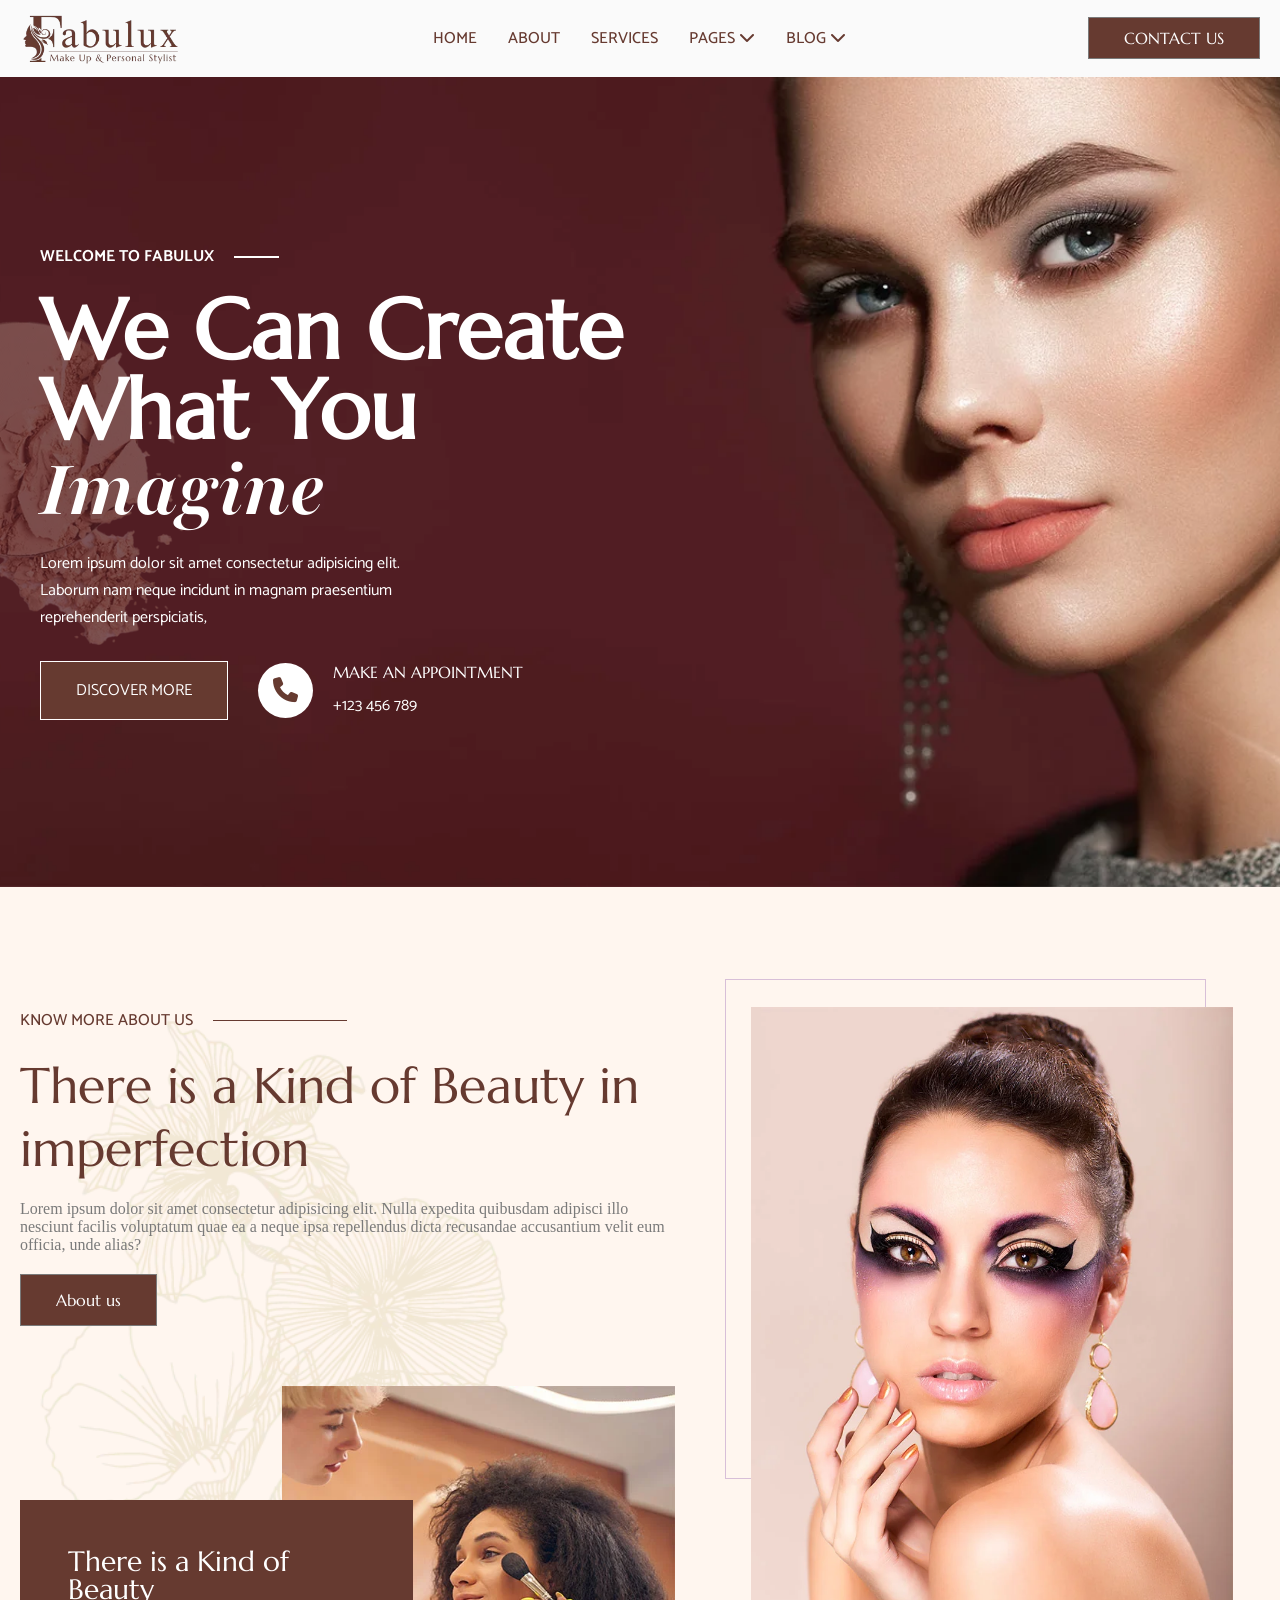
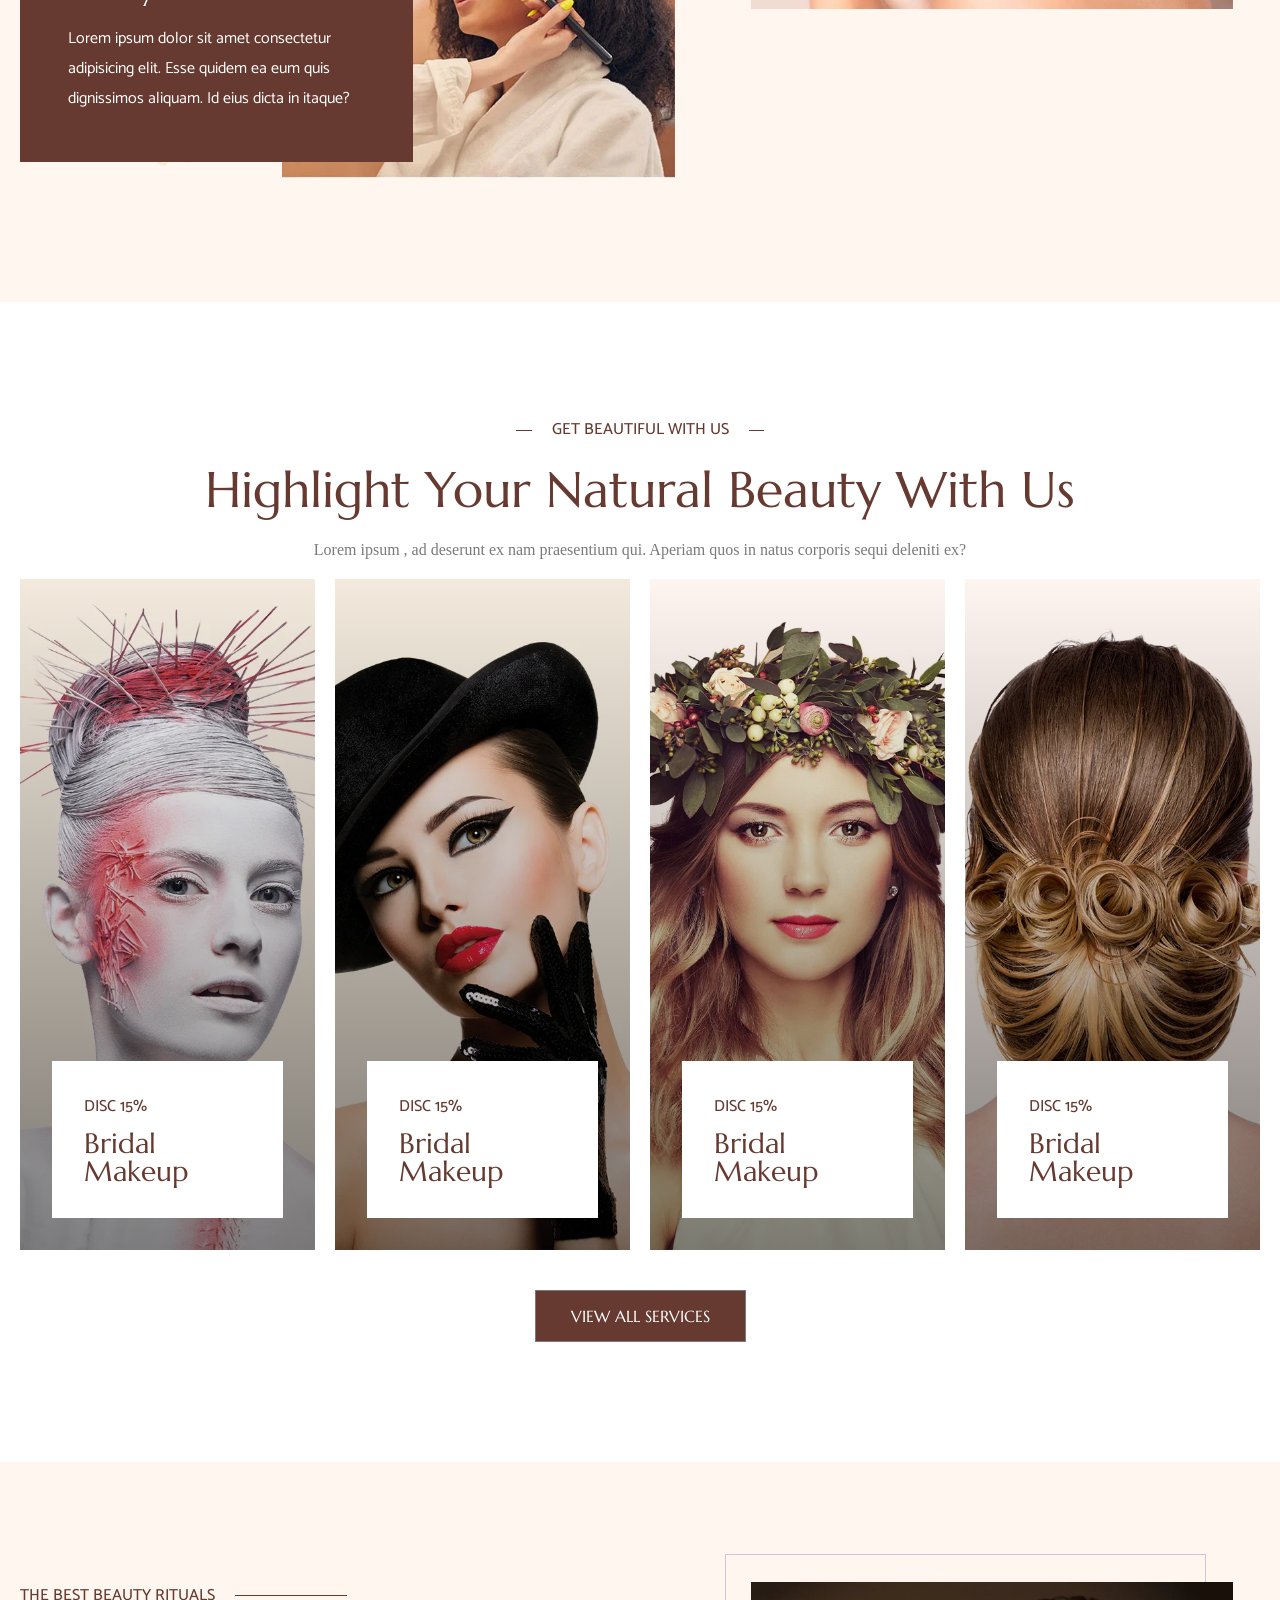
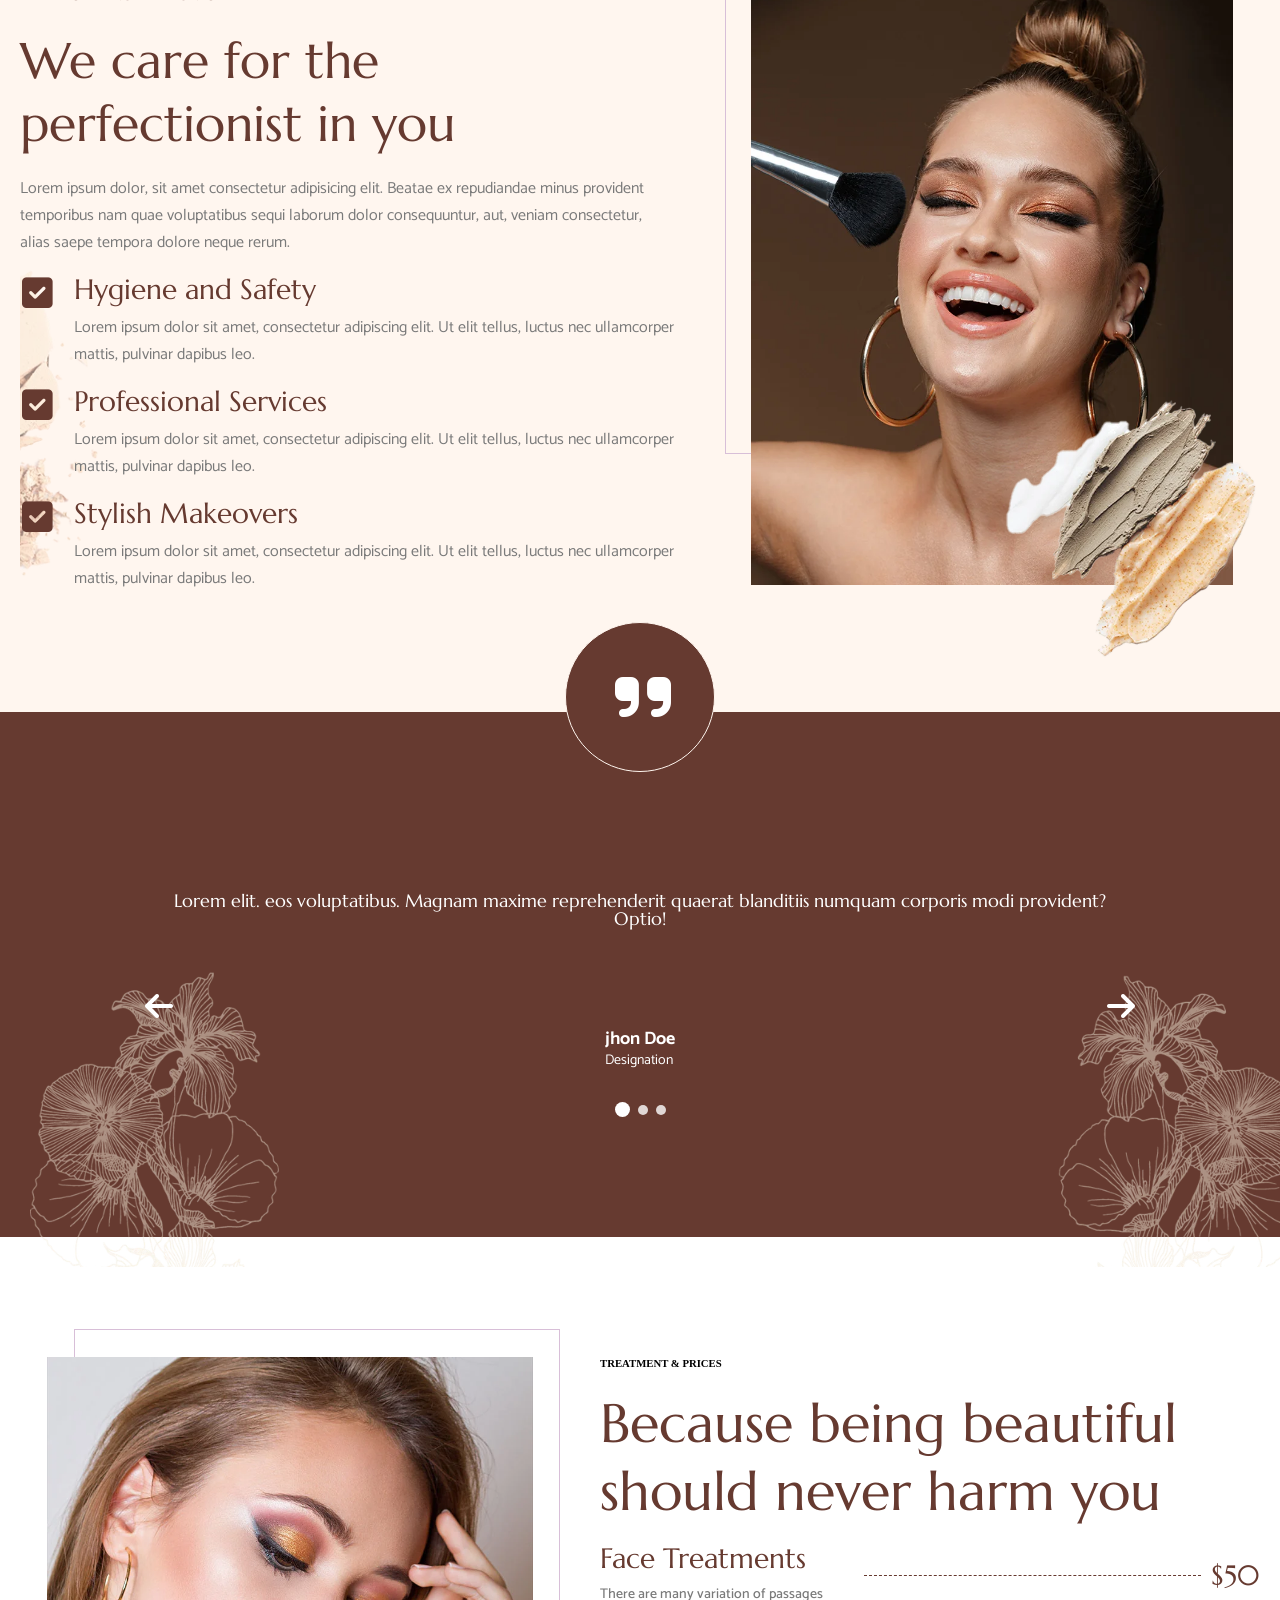
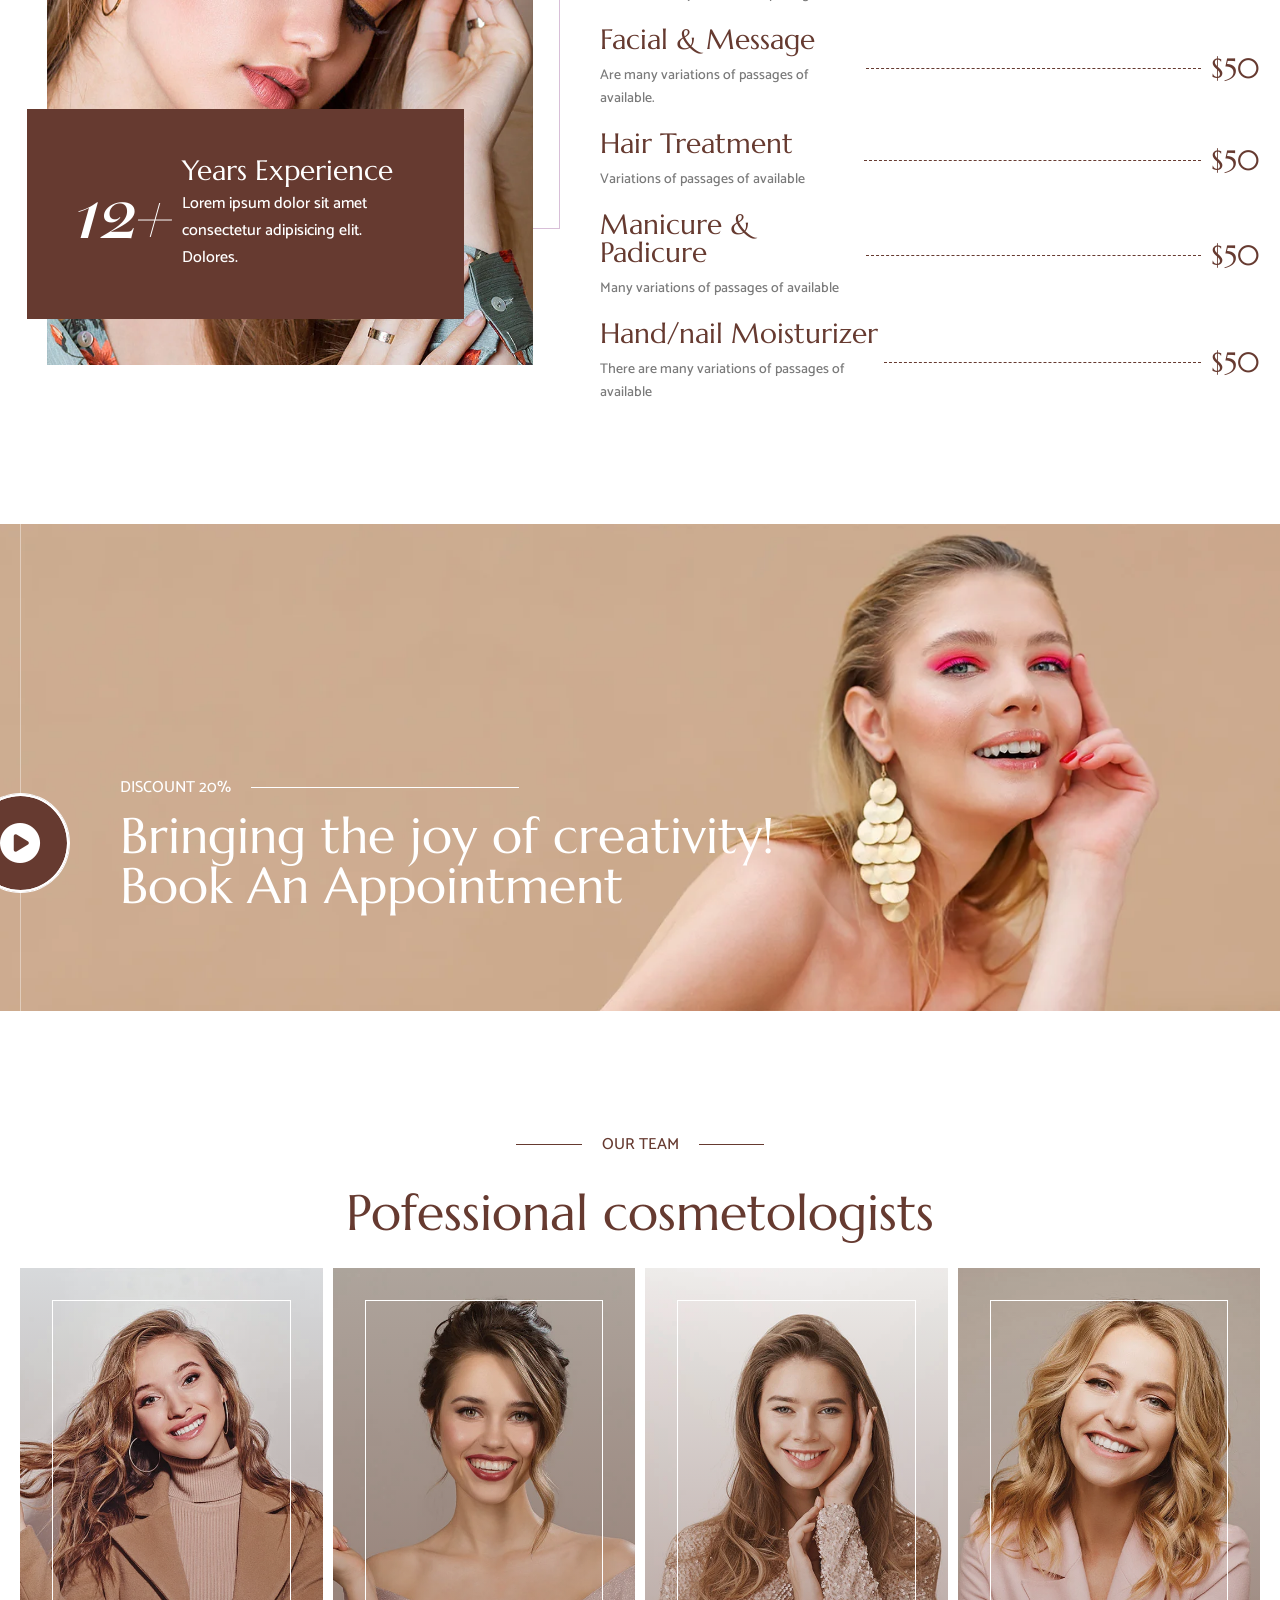
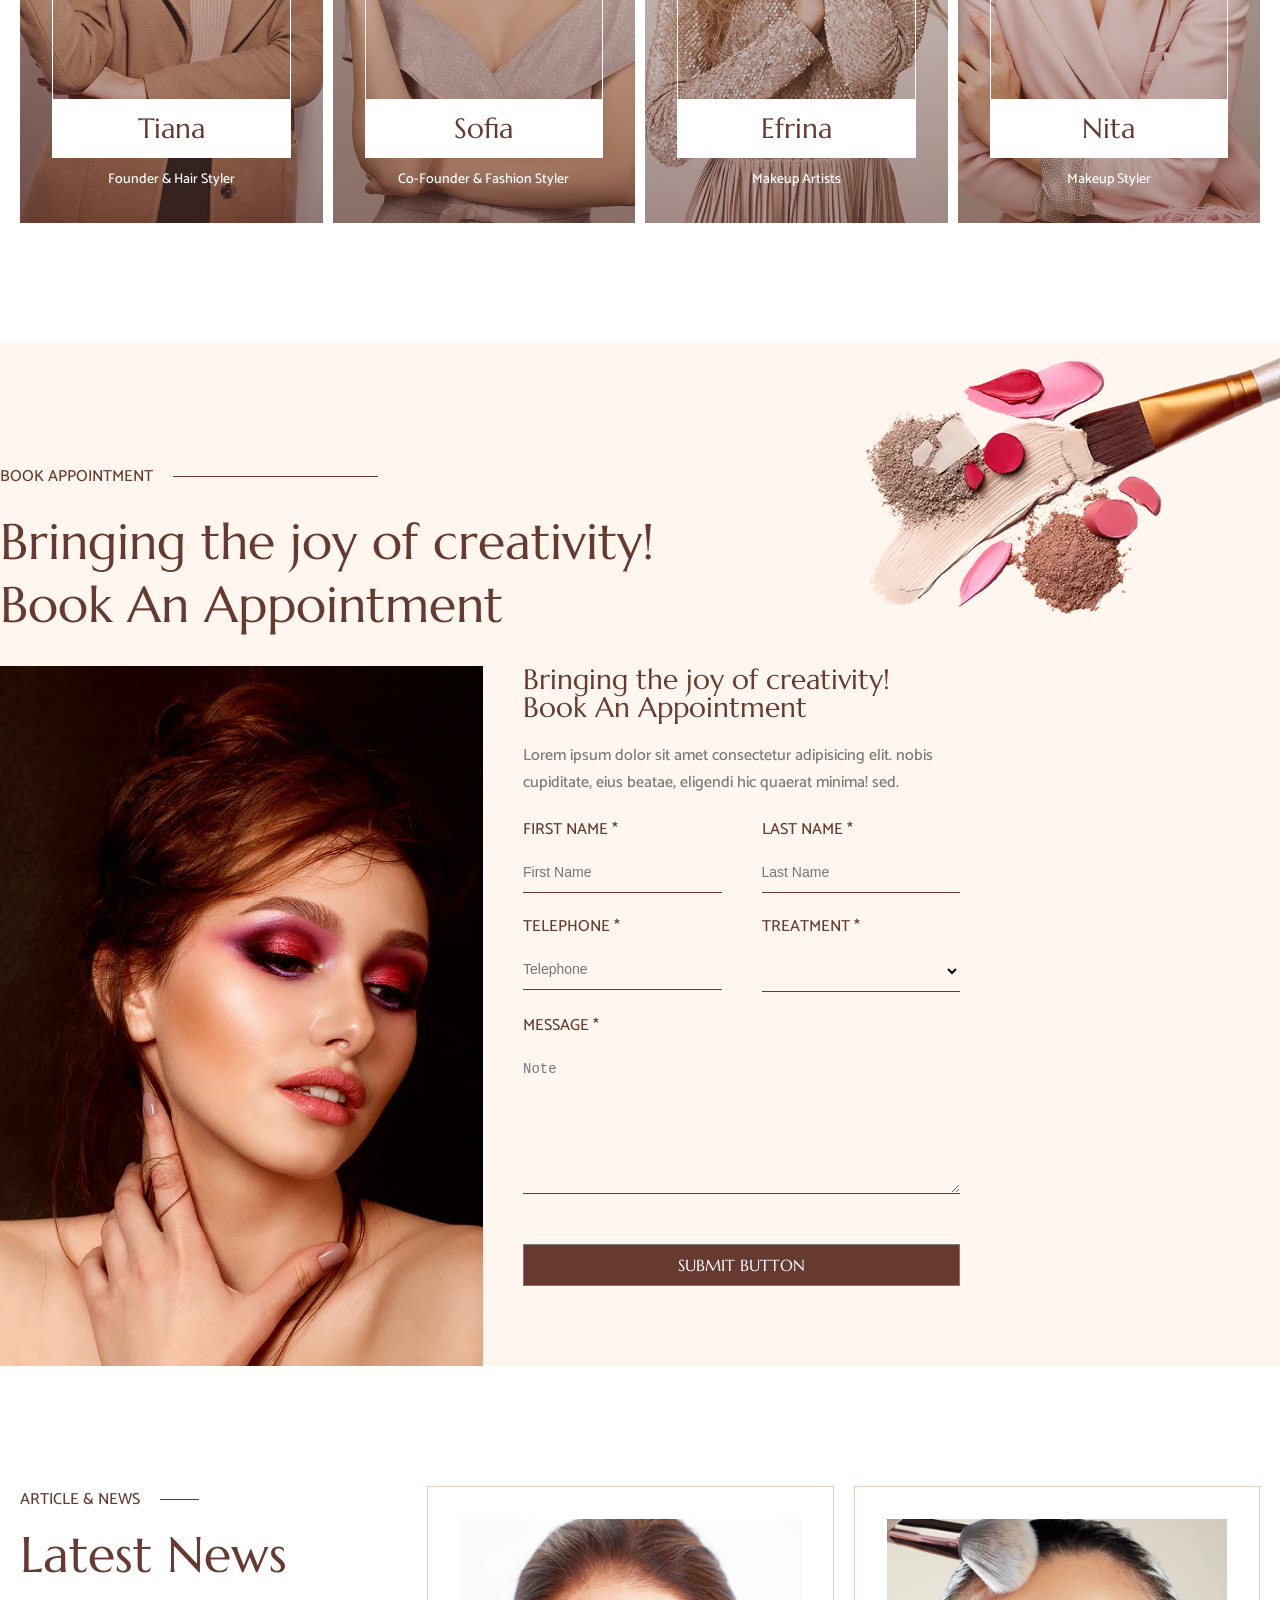
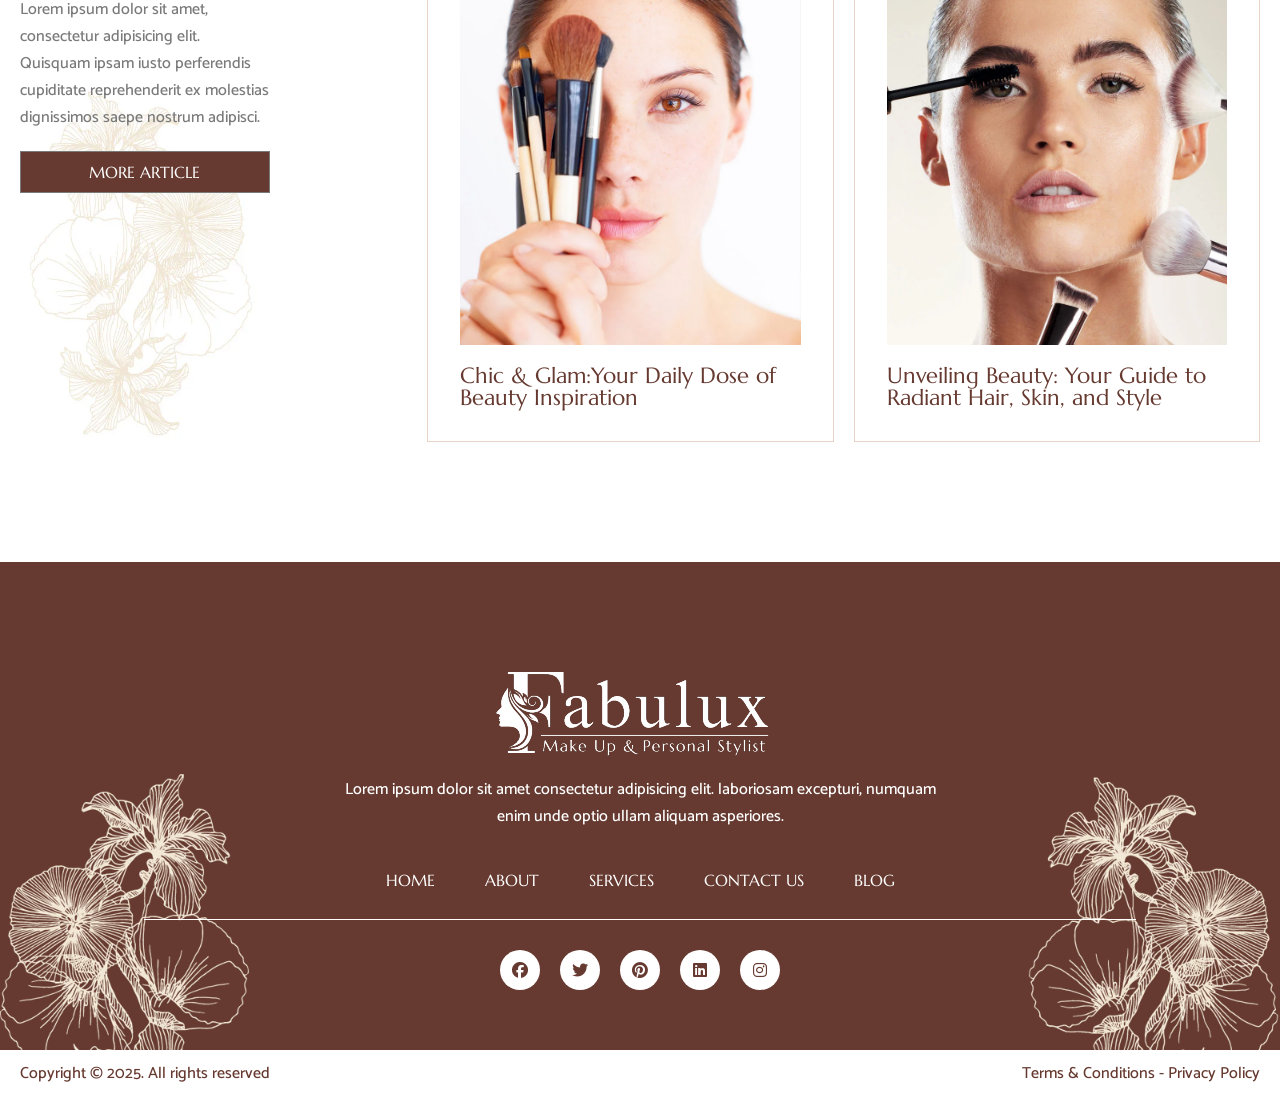
==== index.html @ ea9c4629 "change home page name" ====
<!doctype html>
<html lang="en">
  <head>
    <meta charset="UTF-8" />
    <meta name="viewport" content="width=device-width, initial-scale=1.0" />
    <title>Document</title>
    <link rel="stylesheet" href="style.css" />

    <!-- //font families  -->
    <link rel="preconnect" href="https://fonts.googleapis.com" />
    <link rel="preconnect" href="https://fonts.gstatic.com" crossorigin />
    <link
      href="https://fonts.googleapis.com/css2?family=Catamaran:wght@100..900&family=Marcellus&family=Playfair:ital,opsz,wght@0,5..1200,300..900;1,5..1200,300..900&display=swap"
      rel="stylesheet"
    />

    <!-- FONT AWESOME  -->
    <link
      rel="stylesheet"
      href="https://cdnjs.cloudflare.com/ajax/libs/font-awesome/6.7.2/css/all.min.css"
      integrity="sha512-Evv84Mr4kqVGRNSgIGL/F/aIDqQb7xQ2vcrdIwxfjThSH8CSR7PBEakCr51Ck+w+/U6swU2Im1vVX0SVk9ABhg=="
      crossorigin="anonymous"
      referrerpolicy="no-referrer"
    />
  </head>
  <body>
     <header>
      <nav class="navbar">
        <img src="./Fabuluxlogocoklat.webp" alt="" />
        <ul class="links">
          <li><a href="home.html">HOME </a></li>
          <li><a href="about.html">ABOUT</a></li>
          <li><a href="services.html">SERVICES</a></li>
          <li class="dropdown">
            <a href="">PAGES <i class="fa-solid fa-chevron-down"></i></a>
            <ul class="dropdown-container">
              <li><a href="pricingplan.html">PRICING PLAN </a></li>
              <li><a href="team.html">OUR TEAM</a></li>
              <li><a href="contact.html">CONTACT US</a></li>
              <li><a href="faqs.html">FAQS</a></li>
              <li><a href="error.html">ERROR 404</a></li>
            </ul>
          </li>

          <li class="dropdown">
            <a href="#">BLOG <i class="fa-solid fa-chevron-down"></i></a>
            <ul class="dropdown-container">
              <li><a href="archive.html">ARCHIVE</a></li>
              <li><a href="blog.html">BLOG DETAIL</a></li>
            </ul>
          </li>
        </ul>

        <a href="contact.html" class="contact-btn">CONTACT US </a>
        <div class="hamburger-menu">
          <div class="hamburger"></div>
          <div class="hamburger"></div>
          <div class="hamburger"></div>
        </div>
      </nav>
    </header>

    <!-- HERO SECTION -->
    <section class="hero">
      <div class="hero-section">
        <div class="hero-left">
          <div class="sub-header">
            <h6>WELCOME TO FABULUX</h6>
          </div>
          <h1>
            We Can Create What You
            <span>Imagine</span>
          </h1>

          <p>
            Lorem ipsum dolor sit amet consectetur adipisicing elit. Laborum nam
            neque incidunt in magnam praesentium reprehenderit perspiciatis,
          </p>

          <div class="hero-box">
            <a href="about.html">DISCOVER MORE </a>
            <div class="hero-appointment">
              <div class="img">
                <i class="fa-solid fa-phone"></i>
              </div>
              <div class="appointment-text">
                <h6>MAKE AN APPOINTMENT</h6>
                <p>+123 456 789</p>
              </div>
            </div>
          </div>
        </div>
      </div>
    </section>

<!-- ABOUT SECTION  -->
    <section class="about">
      <div class="about-container">
        <div class="about-left">
          <div class="left-subheading">
            <h6>KNOW MORE ABOUT US</h6>
          </div>
          <h2>There is a Kind of Beauty in imperfection</h2>
          <p>
            Lorem ipsum dolor sit amet consectetur adipisicing elit. Nulla
            expedita quibusdam adipisci illo nesciunt facilis voluptatum quae ea
            a neque ipsa repellendus dicta recusandae accusantium velit eum
            officia, unde alias?
          </p>
          <div class="about-button">
            <a href="about.html">About us</a>
          </div>
          <div class="spacer"></div>
          <div class="left-image">
            <img src="./imageabout1.webp" alt="" />
          </div>
          <div class="about-box">
            <h3>There is a Kind of Beauty</h3>
            <p>
              Lorem ipsum dolor sit amet consectetur adipisicing elit. Esse
              quidem ea eum quis dignissimos aliquam. Id eius dicta in itaque?
            </p>
          </div>
        </div>
        <div class="about-right">
          <div class="empty"></div>
          <div class="filled">
            <img src="./about123.webp" alt="" />
          </div>
        </div>
      </div>
    </section>

    <!-- SERVICES SECTION -->
    <section class="services">
      <div class="services-container">
        <div class="services-subheading">
          <h6>GET BEAUTIFUL WITH US</h6>
        </div>
        <h2>Highlight Your Natural Beauty With Us</h2>
        <p>
          Lorem ipsum , ad deserunt ex nam praesentium qui. Aperiam quos in
          natus corporis sequi deleniti ex?
        </p>
        <div class="services-box services-images-container">
          <div class="services-box cinematic-makeup-section">
            <div class="services-content-spacer"></div>
           <a href="services.html" class="services-content">
              <h6>DISC 15%</h6>
              <h3>Bridal Makeup</h3>
            </a>
          </div>
          <div class="services-box fashion-makeup-section">
            <div class="services-content-spacer"></div>
             <a href="services.html" class="services-content">
              <h6>DISC 15%</h6>
              <h3>Bridal Makeup</h3>
            </a>
          </div>
          <div class="services-box bridal-makeup-section">
            <div class="services-content-spacer"></div>
            <a href="services.html" class="services-content">
              <h6>DISC 15%</h6>
              <h3>Bridal Makeup</h3>
            </a>
          </div>
          <div class="services-box hair-style-section">
            <div class="services-content-spacer"></div>
            <a href="services.html" class="services-content">
              <h6>DISC 15%</h6>
              <h3>Bridal Makeup</h3>
            </a>
          </div>
        </div>

        <a href="services.html" class="services-btn">VIEW ALL SERVICES</a>
      </div>
    </section>

    <!-- BEAUTY RITUALS SECTION  -->
    <section class="beauty-rituals-section">
      <div class="beauty-rituals-container">
        <div class="beauty-left">
          <div class="beauty-subheading">
            <h6>THE BEST BEAUTY RITUALS</h6>
          </div>

          <h2>We care for the perfectionist in you</h2>
          <p>
            Lorem ipsum dolor, sit amet consectetur adipisicing elit. Beatae ex
            repudiandae minus provident temporibus nam quae voluptatibus sequi
            laborum dolor consequuntur, aut, veniam consectetur, alias saepe
            tempora dolore neque rerum.
          </p>

          <div class="beauty-left-box">
            <div class="beauty-icon">
              <i class="fa-solid fa-square-check"></i>
            </div>
            <div class="beauty-text">
              <h3>Hygiene and Safety</h3>
              <p>
                Lorem ipsum dolor sit amet, consectetur adipiscing elit. Ut elit
                tellus, luctus nec ullamcorper mattis, pulvinar dapibus leo.
              </p>
            </div>
          </div>

          <div class="beauty-left-box">
            <div class="beauty-icon">
              <i class="fa-solid fa-square-check"></i>
            </div>
            <div class="beauty-text">
              <h3>Professional Services</h3>
              <p>
                Lorem ipsum dolor sit amet, consectetur adipiscing elit. Ut elit
                tellus, luctus nec ullamcorper mattis, pulvinar dapibus leo.
              </p>
            </div>
          </div>

          <div class="beauty-left-box">
            <div class="beauty-icon">
              <i class="fa-solid fa-square-check"></i>
            </div>
            <div class="beauty-text">
              <h3>Stylish Makeovers</h3>
              <p>
                Lorem ipsum dolor sit amet, consectetur adipiscing elit. Ut elit
                tellus, luctus nec ullamcorper mattis, pulvinar dapibus leo.
              </p>
            </div>
          </div>
        </div>

        <div class="beauty-right">
          <div class="empty"></div>
          <div class="filled">
            <img src="./beauty image.webp" alt="" />
          </div>

          <div class="foundation-paint-box">
            <div class="inner-paint-box">
              <img src="./foundation colors.webp" alt="" />
            </div>
          </div>
        </div>
      </div>
    </section>

    <!-- TESTIMONIAL SECTION  -->
    <section class="testimonial-section">
      <div class="testimonial-container">
        <div class="quote-icon">
          <i class="fa-solid fa-quote-left"></i>
        </div>
        <div class="quote-text">
          <p>
            Lorem elit. eos voluptatibus. Magnam maxime reprehenderit quaerat
            blanditiis numquam corporis modi provident? Optio!
          </p>
        </div>
        <div class="quote-arrow">
          <i class="fa-solid fa-arrow-left"></i>
          <i class="fa-solid fa-arrow-right"></i>
        </div>
        <div class="quote-name">
          <h3>jhon Doe</h3>
          <p>Designation</p>
        </div>
        <div class="quote-button">
          <div class="quote-dot active-dot"></div>
          <div class="quote-dot"></div>
          <div class="quote-dot"></div>
        </div>
      </div>
    </section>

    <!-- PRICE SECTION  -->
    <section class="price-section">
      <div class="price-container">
          <div class="price-left">
          <div class="empty"></div>
          <div class="filled">
            <img src="./pricetreatment123.webp" alt="" />
            
            <div class="price-left-box">
            <div class="price-left-age">
              <span>12+</span>
            </div>
            <div class="price-left-text">
              <h3>Years Experience</h3>
              <p>
                Lorem ipsum dolor sit amet consectetur adipisicing elit.
                Dolores.
              </p>
            </div>
          </div>
          </div>

          
        </div>
        <div class="price-right">
          <div class="price-right-subheading">
            <h6>TREATMENT & PRICES</h6>
          </div>

          <h2>Because being beautiful should never harm you</h2>

          <div class="treatment-box">
            <div class="treatment-name">
              <h3>Face Treatments</h3>
              <p>There are many variation of passages</p>
            </div>
            <div class="treatment-price">
              <div></div>
              <span>$50</span>
            </div>
          </div>

          <div class="treatment-box">
            <div class="treatment-name">
              <h3>Facial & Message</h3>
              <p>Are many variations of passages of available.</p>
            </div>
            <div class="treatment-price">
              <div></div>
              <span>$50</span>
            </div>
          </div>

          <div class="treatment-box">
            <div class="treatment-name">
              <h3>Hair Treatment</h3>
              <p>Variations of passages of available</p>
            </div>
            <div class="treatment-price">
              <div></div>
              <span>$50</span>
            </div>
          </div>

          <div class="treatment-box">
            <div class="treatment-name">
              <h3>Manicure & Padicure</h3>
              <p>Many variations of passages of available</p>
            </div>
            <div class="treatment-price">
              <div></div>
              <span>$50</span>
            </div>
          </div>

          <div class="treatment-box">
            <div class="treatment-name">
              <h3>Hand/nail Moisturizer</h3>
              <p>There are many variations of passages of available</p>
            </div>
            <div class="treatment-price">
              <div></div>
              <span>$50</span>
            </div>
          </div>
        </div>
      </div>
    </section>

    <!-- VIDEO SECTION  -->
    <section class="video-section">
      <div class="video-container">
        <div class="video-button">
          <i class="fa-solid fa-circle-play"></i>
        </div>
        <div class="video-text">
          <div class="video-subheading">
            <h6>DISCOUNT 20%</h6>
          </div>
          <h2>
            Bringing the joy of creativity! <br />
            Book An Appointment
          </h2>
        </div>
      </div>
    </section>

    <!-- TEAMS SECTION  -->
    <section class="teams-section">
      <div class="teams-container">
        <div class="teams-subheading">
          <h6>OUR TEAM</h6>
        </div>
        <h2>Pofessional cosmetologists</h2>

        <div class="teams-images-container">
          <div class="teams-image team-founder-image">
            <div class="team-content-spacer"></div>

            <h3>Tiana</h3>
            <h6>Founder & Hair Styler</h6>
          </div>
          <div class="teams-image team-cofounder-image">
            <div class="team-content-spacer"></div>
            <h3>Sofia</h3>
            <h6>Co-Founder & Fashion Styler</h6>
          </div>
          <div class="teams-image team-makeup-artist-image">
            <div class="team-content-spacer"></div>
            <h3>Efrina</h3>
            <h6>Makeup Artists</h6>
          </div>
          <div class="teams-image team-makeup-styler-image">
            <div class="team-content-spacer"></div>
            <h3>Nita</h3>
            <h6>Makeup Styler</h6>
          </div>
        </div>
      </div>
    </section>

    <!-- APPOINTMENT SECTION  -->
    <section class="appointment-section">
      <div class="appointment-header-container">
        <div class="appointment-subheading">
          <h6>BOOK APPOINTMENT</h6>
        </div>
        <h2>
          Bringing the joy of creativity! <br />
          Book An Appointment
        </h2>
      </div>
      <div class="appointment-body-container">
        <div class="appointment-left"></div>
        <div class="appointment-right">
          <h3>
            Bringing the joy of creativity! <br />
            Book An Appointment
          </h3>
          <p>
            Lorem ipsum dolor sit amet consectetur adipisicing elit. nobis
            cupiditate, eius beatae, eligendi hic quaerat minima! sed.
          </p>
          <form class="appointment-form">
            <div class="appointment-name">
              <div class="appointment-name-box">
                <label for="fname">FIRST NAME *</label>
                <input
                  type="text"
                  name="fname"
                  id="fname"
                  placeholder="First Name"
                />
              </div>
              <div class="appointment-name-box">
                <label for="lname">LAST NAME *</label>
                <input
                  type="text"
                  name="lname"
                  id="lname"
                  placeholder="Last Name"
                />
              </div>
            </div>
            <div class="appointment-telephone-treatment">
              <div class="appointment-telephone-treatment-box">
                <label for="telephone">TELEPHONE *</label>
                <input type="number" placeholder="Telephone" id="telephone" />
              </div>
              <div class="appointment-telephone-treatment-box">
                <label for="treatment">TREATMENT *</label>
                <select name="treatment" id="treatment">
                  <option value="#"></option>
                  <option value="#">Treatment 1</option>
                  <option value="#">Treatment 2</option>
                  <option value="#">Treatment 3</option>
                  <option value="#">Treatment 4</option>
                  <option value="#">Treatment 5</option>
                  <option value="#">Treatment 6</option>
                </select>
              </div>
            </div>
            <div class="appointment-message">
              <label for="message">MESSAGE *</label>
              <textarea
                name="message"
                id="message"
                 rows="8"
                cols="10" 
                placeholder="Note"
              ></textarea>
            </div>
            <a href="#">SUBMIT BUTTON</a>
          </form>
        </div>
      </div>
    </section>

    <!-- ARTICLE SECTION  -->
    <section class="article-section">
      <div class="article-container">
        <div class="article-left">
          <div class="article-subheading">
            <h6>ARTICLE & NEWS</h6>
          </div>
          <h2>Latest News</h2>
          <p>Lorem ipsum dolor sit amet, consectetur adipisicing elit. Quisquam ipsam iusto perferendis cupiditate reprehenderit ex molestias dignissimos saepe nostrum adipisci.</p>
          <a href="#">MORE ARTICLE</a>
        </div>
        <div class="article-right">
          <a  href="#" class="article-box">
            <img src="./article1.webp" alt="">
            <h4>Chic & Glam:Your Daily Dose of Beauty Inspiration </h4>
          </a>
          <a href="#" class="article-box">
            <img src="./article2.webp" alt="">
            <h4>Unveiling Beauty: Your Guide to Radiant Hair, Skin, and Style</h4>
          </a>
        </div>
      </div>
    </section>

    <!-- FOOTER  -->
    <footer>
      <div class="footer-container">
        <div class="footer-image">
          <img src="./Fabuluxlogowhite.webp" alt="">
        </div>
        
          <p>Lorem ipsum dolor sit amet consectetur adipisicing elit. laboriosam excepturi, numquam enim unde optio ullam aliquam asperiores.</p>
        
        <nav class="footer-links">
          <a href="home.html">Home</a>
<a href="about.html">About</a>
<a href="services.html">Services</a>
<a href="contact.html">Contact Us</a>
<a href="blog.html">Blog</a>
        </nav>
        <div class="footer-divider"></div>
        <div class="footer-socials">
          <div class="social-link">
            <i class="fa-brands fa-facebook"></i>
          </div>
          <div class="social-link">
            <i class="fa-brands fa-twitter"></i>
          </div>
          <div class="social-link">
            <i class="fa-brands fa-pinterest"></i>
          </div>
          <div class="social-link">
            <i class="fa-brands fa-linkedin"></i>
          </div>
          <div class="social-link">
            <i class="fa-brands fa-instagram"></i>
          </div>
        </div>
      </div>
    </footer>
    <div class="copyright">
      <p>Copyright &copy; 2025. All rights reserved</p>
      <p>Terms & Conditions - Privacy Policy</p>
    </div>
  </body>
</html>
---- style.css ----
:root {
  --primary-text-color: #663a30;
  --secondary-text-color: #7a7a7a;
  --hover-color: #e7d3c5;
  --primary-background-color: #663a30;
  --secondary-background-color: #fff6ef;
  --primary-font-family: "Catamaran", sans-serif;
  --secondary-font-family: "Marcellus", sans-serif;
  --tertiary-font-family: "Playfair", sans-serif;

  --xl-text: 84px;
  --lg-text: 50px;
  --md-text: 28px;
  --sm-text: 16px;
}

/* RESET  */
* {
  padding: 0;
  margin: 0;
  box-sizing: border-box;
}

body {
  overflow-x: hidden;
  width: 100%;
}

section {
  padding: 120px 20px;
  width: 100%;
}
section > * {
  min-width: 0;
}

/* STARTING CODE  */
.navbar {
  display: flex;
  align-items: center;
  justify-content: space-between;
  background-color: #fafafa;
  padding: 10px 20px;
}
.navbar img {
  width: 170px;
}
.navbar .links {
  list-style: none;
  display: flex;
  gap: 15px;
}
.navbar .links li a {
  text-decoration: none;
  padding: 10px 8px;
  color: var(--primary-text-color);
  transition: 0.1s ease;
  font-family: var(--primary-font-family);
  font-weight: 500;
}
.navbar .links li a:hover {
  background-color: var(--hover-color);
  border-radius: 5px;
}
.navbar .links .dropdown {
  position: relative;
}
.dropdown .dropdown-container {
  list-style: none;
  display: none;
  min-width: 220px;
  margin-top: 8px;
  position: absolute;
  top: 100%;
  left: 0;
  z-index: 3;
}
.dropdown:hover .dropdown-container {
  display: block;
  background-color: white;
}
.dropdown-container a {
  display: block;
  padding: 15px;
  font-weight: 500;
  font-family: var(--primary-font-family);
  font-weight: 500;
}
.dropdown-container a i {
  font-weight: 700;
}
.dropdown-container a:hover {
  background-color: var(--hover-color);
  border-radius: 0px;
}
.navbar .contact-btn {
  text-decoration: none;
  display: inline;
  color: white;
  padding: 10px 35px;
  background-color: var(--primary-background-color);
  transition: all 0.1 ease;
  font-family: var(--secondary-font-family);
  /* font-weight: 500; */
  border: 1px solid #7a7a7a;
}
.navbar .contact-btn:hover {
  color: var(--primary-text-color);
  background-color: white;
}
.navbar .hamburger-menu {
  display: none;
  flex-direction: column;
  gap: 3px;
  padding: 15px 20px;
  background-color: var(--primary-background-color);
}
.hamburger-menu .hamburger {
  width: 15px;
  height: 2px;
  background-color: white;
}
.hero {
  position: relative;
  display: flex;
  align-items: center;
  justify-content: center;
  min-height: 90vh;
  background-image: url(./hero-images245.jpg);
  background-size: cover;
  background-repeat: no-repeat;
  background-position: center center;
  z-index: 1;
}
.hero::before {
  content: "";

  background-image: url(./background-foundation.png);
  background-size: cover;
  background-repeat: no-repeat;
  width: 100%;
  height: 100%;
  background-position: center left;
  position: absolute;
  z-index: -1;
  opacity: 0.25;
  left: 0;
}
.hero .hero-section {
  width: 100%;
  max-width: 1300px;
  margin: 0 auto;
  padding: 0 20px;
}
.hero-section .hero-left {
  width: 57%;
  display: flex;
  flex-direction: column;
  gap: 20px;
  color: white;
}
.hero-left .sub-header {
  display: flex;
  align-items: center;
  gap: 20px;
  width: 35%;
}
.sub-header h6 {
  font-size: var(--sm-text);
  font-family: var(--primary-font-family);
}
.hero-left .sub-header::after {
  content: "";
  flex-grow: 1;
  flex: 1;
  height: 2px;
  background-color: white;
}

.hero-left h1 {
  font-size: var(--xl-text);
  font-family: var(--secondary-font-family);
  line-height: 80px;
}
.hero-left h1 > span {
  display: block;
  font-size: var(--xl-text);
  font-style: italic;
  font-family: var(--tertiary-font-family);
}

.hero-left > p {
  width: 60%;
  margin-bottom: 10px;
  font-family: var(--primary-font-family);
}
.hero-left .hero-box {
  display: flex;
  align-items: center;
  gap: 30px;
}

.hero-box a {
  text-decoration: none;
  color: #ffffff;
  padding: 15px 35px;
  font-family: var(--primary-font-family);
  background-color: var(--primary-text-color);
  border: 1px solid white;
  transition: all 0.3s ease;
}
.hero-box a:hover {
  color: var(--primary-text-color);
  background-color: white;
  transform: translateY(-10px);
}
.hero-box .hero-appointment {
  cursor: pointer;
  display: flex;
  align-items: center;
  gap: 20px;
  transition: all 0.3s ease;
}
.hero-appointment .img {
  padding: 15px 15px;
  border-radius: 50%;
  background-color: white;
}
.img i {
  font-size: 25px;
  color: var(--primary-text-color);
}
.hero-box .hero-appointment:hover {
  transform: translateY(-10px);
}
.hero-appointment .appointment-text {
  display: flex;
  flex-direction: column;
  gap: 10px;
}
.appointment-text h6 {
  font-family: var(--secondary-font-family);
  font-size: var(--sm-text);
  font-weight: 500;
}
.appointment-text p {
  font-family: var(--primary-font-family);
}

/* ABOUT US SECTION  */
.about {
  background-color: var(--secondary-background-color);
  width: 100%;
}

.about .about-container {
  width: 100%;
  max-width: 1300px;
  margin: 0 auto;
  display: flex;

  gap: 50px 50px;
}
.about-container .about-left {
  width: 55%;
  position: relative;
  display: flex;
  flex-direction: column;
  gap: 20px;
  background: url(./backgroundflower11.webp);
  background-color: transparent;
  background-repeat: no-repeat;
  background-size: cover;
  background-position: top left;
}
.about-left .left-subheading {
  display: flex;
  align-items: center;
  gap: 20px;
  width: 50%;
}

.left-subheading h6 {
  font-size: var(--sm-text);
  color: var(--primary-text-color);
  font-family: var(--primary-font-family);
  font-weight: 500;
}
.about-left .left-subheading::after {
  content: "";
  flex-grow: 1;
  flex: 1;
  height: 1px;
  background-color: var(--primary-text-color);
}
.about-left h2 {
  font-size: var(--lg-text);
  font-family: var(--secondary-font-family);
  font-weight: 500;
  color: var(--primary-text-color);
}
.about-left p {
  color: var(--secondary-text-color);
}

.about-left .about-button a {
  display: inline-block;
  text-decoration: none;
  color: white;
  padding: 15px 35px;
  font-family: var(--secondary-font-family);
  font-size: var(--sm-text);
  background-color: var(--primary-background-color);
  border: 1px solid var(--secondary-text-color);
  transition: all 0.3s ease;
}
.about-left .about-button a:hover {
  color: var(--primary-text-color);
  background-color: white;
  transform: translateY(-10px);
}
.about-left .spacer {
  height: 20px;
}

.about-left .left-image {
  width: 60%;
  align-self: flex-end;
}
.left-image img {
  width: 100%;
  max-width: 100%;
  height: auto;
  object-fit: cover;
  object-position: center center;
}
.about-left .about-box {
  width: 60%;
  display: flex;
  flex-direction: column;
  gap: 20px 20px;
  padding: 48px;
  background-color: var(--primary-background-color);
  color: white;
  position: absolute;
  font-family: var(--primary-font-family);
  bottom: 20px;
  left: 0;
}
.about-box h3 {
  font-family: var(--secondary-font-family);
  font-size: var(--md-text);
  font-weight: 500;
  line-height: 28px;
}
.about-box p {
  color: white;
  font-family: var(--primary-font-family);
  line-height: 30px;
}
.about-container .about-right {
  width: 45%;
  display: flex;
  flex-direction: column;
  position: relative;
}
.about-right .empty {
  height: 500px;
  width: 90%;
  position: absolute;
  top: -28px;
  border: 1px solid thistle;
  left: 0;
}
.about-right .filled {
  width: 90%;
  align-self: center;
  z-index: 1;
}
.filled img {
  width: 100%;
  height: auto;
  z-index: 2;
}

/* SERVICES SECTION  */
.services {
  background-color: white;
  width: 100%;
}
.services .services-container {
  display: flex;
  flex-direction: column;
  justify-content: center;
  align-items: center;
  gap: 20px;
  /* max-width: 100%; */
}
.services-container .services-subheading {
  width: 20%;
  margin: 0 auto;
  display: flex;
  gap: 20px;
  justify-content: center;
  align-items: center;
}
.services-subheading::before,
.services-subheading::after {
  content: "";
  flex: 1;
  flex-grow: 1;
  height: 1px;
  background-color: var(--primary-background-color);
}
.services-subheading h6 {
  font-size: var(--sm-text);
  color: var(--primary-text-color);
  font-family: var(--primary-font-family);
  font-weight: 500;
  text-align: center;
  line-height: 1em;
}
.services-container h2 {
  font-size: var(--lg-text);
  font-family: var(--secondary-font-family);
  font-weight: 500;
  color: var(--primary-text-color);
}

.services-container p {
  color: var(--secondary-text-color);
}
.services-container .services-images-container {
  display: grid;
  grid-template-columns: 1fr 1fr 1fr 1fr;
  gap: 20px;
  margin-bottom: 20px;
  width: 100%;
}
.services-images-container .services-box {
  position: relative;
  z-index: 1;
}
.services-images-container .services-box::before {
  content: "";
  background-image: linear-gradient(180deg, #02010100 0%, black 100%);
  height: 100%;
  position: absolute;
  width: 100%;
  top: 0;
  left: 0;
  opacity: 0.5;
  z-index: -1;
}
.services-images-container .cinematic-makeup-section {
  background-image: url(./2cinematicservicesmakeup.jpg);
  background-position: center center;
  background-size: cover;
  background-repeat: no-repeat;
  padding: 32px;
  display: flex;
  flex-direction: column;
  width: auto;
  height: 100%;
}

.services-images-container .fashion-makeup-section {
  background-image: url(./servicesmakeupfashiongoal.jpg);
  background-position: center center;
  background-size: cover;
  background-repeat: no-repeat;
  padding: 32px;
  display: flex;
  flex-direction: column;
  width: auto;
  height: 100%;
}

.services-images-container .bridal-makeup-section {
  background-image: url(./eventservices\ bridal\ makeup.jpg);
  background-position: center center;
  background-size: cover;
  background-repeat: no-repeat;
  padding: 32px;
  display: flex;
  flex-direction: column;
  width: auto;
  height: 100%;
}

.services-images-container .hair-style-section {
  background-image: url(./serviceshairstyle11.jpg);
  background-position: center center;
  background-size: cover;
  background-repeat: no-repeat;
  padding: 32px;
  display: flex;
  flex-direction: column;
  width: auto;
  height: 100%;
}

.cinematic-makeup-section .services-content-spacer,
.fashion-makeup-section .services-content-spacer,
.bridal-makeup-section .services-content-spacer,
.hair-style-section .services-content-spacer {
  height: 450px;
  /* width: auto; */
}
.cinematic-makeup-section .services-content,
.fashion-makeup-section .services-content,
.bridal-makeup-section .services-content,
.hair-style-section .services-content {
  padding: 32px;
  text-decoration: none;
  display: flex;
  flex-direction: column;
  cursor: pointer;
  gap: 10px;
  background-color: white;
  color: var(--primary-text-color);
  transition: all 0.3s ease;
}

.cinematic-makeup-section .services-content:hover,
.fashion-makeup-section .services-content:hover,
.bridal-makeup-section .services-content:hover,
.hair-style-section .services-content:hover {
  transform: translateY(-8px);
}

.services-content h6 {
  font-family: var(--primary-font-family);
  font-size: var(--sm-text);
  font-weight: 500;
}
.services-content h3 {
  font-family: var(--secondary-font-family);
  font-size: var(--md-text);
  font-weight: 500;
  line-height: 28px;
}
.services-container .services-btn {
  display: inline-block;
  text-decoration: none;
  color: white;
  padding: 15px 35px;

  font-family: var(--secondary-font-family);
  font-size: var(--sm-text);
  background-color: var(--primary-background-color);
  border: 1px solid var(--secondary-text-color);
  transition: all 0.3s ease;
}
.services-container .services-btn:hover {
  color: var(--primary-text-color);
  background-color: white;
  transform: translateY(-10px);
}

/* BEAUTY RITUALS SECTION  */
.beauty-rituals-section {
  background-color: var(--secondary-background-color);
  position: relative;
  z-index: 1;
  width: 100%;
}

.beauty-rituals-section::before {
  background-image: url(./background-beauty.png);
  background-position: center center;
  background-repeat: no-repeat;
  background-size: cover;
  content: " ";
  height: 100%;
  opacity: 0.5;
  position: absolute;
  width: 100%;
  z-index: -1;
}
.beauty-rituals-section .beauty-rituals-container {
  width: 100%;
  max-width: 1300px;
  margin: 0 auto;
  display: flex;
  gap: 50px 50px;
}

.beauty-rituals-container .beauty-left {
  width: 55%;
  display: flex;
  flex-direction: column;
  gap: 20px;
}
.beauty-left .beauty-subheading {
  display: flex;
  align-items: center;
  gap: 20px;
  width: 50%;
}
.beauty-subheading h6 {
  font-size: var(--sm-text);
  color: var(--primary-text-color);
  font-family: var(--primary-font-family);
  font-weight: 500;
}
.beauty-subheading::after {
  content: "";
  flex-grow: 1;
  flex: 1;
  height: 1px;
  background-color: var(--primary-text-color);
}
.beauty-left h2 {
  font-size: var(--lg-text);
  font-family: var(--secondary-font-family);
  font-weight: 500;
  color: var(--primary-text-color);
}

.beauty-left > p {
  font-size: var(--sm-text);
  color: var(--secondary-text-color);
  font-family: var(--primary-font-family);
}

.beauty-left .beauty-left-box {
  display: flex;

  gap: 20px;
}
.beauty-left-box .beauty-icon {
  display: flex;
  justify-content: center;

  width: 45px;
  height: 45px;
}
.beauty-icon i {
  font-size: 35px;
  color: var(--primary-text-color);
}
.beauty-left-box .beauty-text {
  display: flex;
  flex-direction: column;
  gap: 10px;
}
.beauty-text h3 {
  font-size: var(--md-text);
  color: var(--primary-text-color);
  font-family: var(--secondary-font-family);
  font-weight: 500;
  line-height: 28px;
}
.beauty-text p {
  font-size: var(--sm-text);
  color: var(--secondary-text-color);
  font-family: var(--primary-font-family);
}

.beauty-rituals-container .beauty-right {
  width: 45%;
  display: flex;
  flex-direction: column;
  position: relative;
}
.beauty-right .empty {
  height: 500px;
  width: 90%;
  position: absolute;
  top: -28px;
  border: 1px solid thistle;
  left: 0;
}
.beauty-right .filled {
  width: 90%;
  align-self: center;
  z-index: 1;
}
.filled img {
  width: 100%;
  height: auto;
  z-index: 2;
}

.beauty-right .foundation-paint-box {
  position: absolute;

  bottom: -70px;
  right: 0px;
  width: 75%;
  z-index: 3;
}
.foundation-paint-box .inner-paint-box {
  align-self: flex-end;
  text-align: right;
}
.inner-paint-box img {
  width: 65%;
}

/* TESTIMONIAL SECTION  */
.testimonial-section {
  background-color: var(--primary-background-color);
  padding: 30px 30px 120px 30px;
  position: relative;
  width: 100%;
}
.testimonial-section::before {
  content: "";
  background-image: url(./flowerbackgroundtestimonials.png);
  background-position: center center;
  background-repeat: no-repeat;
  background-size: cover;
  height: 100%;
  opacity: 0.5;
  position: absolute;
  width: 100%;
}
.testimonial-section .testimonial-container {
  width: 100%;
  max-width: 1300px;
  margin: 0 auto;
  display: flex;
  flex-direction: column;
  align-items: center;
}
.testimonial-container .quote-icon {
  width: 150px;
  height: 150px;
  border: 1px solid var(--secondary-background-color);
  background-color: var(--primary-background-color);
  border-radius: 50%;
  display: flex;
  align-items: center;
  justify-content: center;
  transform: translateY(-120px);
  z-index: 1;
}
.quote-icon i {
  transform: scale(4) rotate(180deg);
  color: white;
}
.testimonial-container .quote-text {
  width: 80%;
  margin-bottom: 70px;
}
.quote-text p {
  font-size: 18px;
  font-family: var(--secondary-font-family);
  font-weight: 500;
  line-height: 1em;
  color: white;
  text-align: center;
}

.testimonial-container .quote-arrow {
  width: 80%;
  display: flex;
  justify-content: space-between;
  margin-bottom: 20px;
}
.quote-arrow i {
  transform: scale(2);
  color: white;
  cursor: poin ter;
  transition: all 0.3s ease;
}
.quote-arrow i:hover {
  transform: translateX(10px);
}
.testimonial-container .quote-name {
  display: flex;
  flex-direction: column;
  gap: 5px;
  color: white;
  margin-bottom: 30px;
}
.quote-name h3 {
  font-family: var(--primary-font-family);
  font-size: 18px;
  /* font-weight: 500; */
  line-height: 10px;
}
.quote-name p {
  font-size: 14px;
  font-family: var(--primary-font-family);
}
.testimonial-container .quote-button {
  display: flex;
  align-items: center;
  gap: 8px;
}
.quote-button .quote-dot {
  width: 10px;
  height: 10px;
  background-color: white;
  opacity: 0.8;
  border-radius: 50%;
  /* z-index: 1; */
}
.quote-button .active-dot {
  width: 15px;
  height: 15px;
  background-color: white;
  opacity: 1;
}

/* PRICE SECTION  */
.price-section .price-container {
  width: 100%;
  max-width: 1300px;
  margin: 0 auto;
  display: flex;
  gap: 40px;
}

.price-container .price-left {
  width: 45%;
  display: flex;
  flex-direction: column;
  justify-content: start;
  position: relative;

  /* background-color: #e7d3c5; */
}
.price-left .empty {
  height: 500px;
  width: 90%;
  position: absolute;
  top: -28px;
  border: 1px solid thistle;
  right: 0;
}
.price-left .filled {
  width: 90%;
  align-self: center;
  z-index: 1;
  position: relative;
}
.filled img {
  width: 100%;
  height: auto;
  z-index: 2;
}

.price-container .price-left-box {
  padding: 48px;
  width: 90%;
  display: flex;
  align-items: center;
  gap: 5px;
  position: absolute;
  background-color: var(--primary-background-color);
  bottom: 50px;
  left: -20px;
  z-index: 3;
}

.price-left-box .price-left-age span {
  font-size: var(--xl-text);
  font-family: var(--tertiary-font-family);
  font-weight: 500;
  font-style: italic;
  color: white;
}

.price-left-box .price-left-text {
  display: flex;
  flex-direction: column;
  gap: 5px;
  color: white;
}

.price-left-text h3 {
  font-size: var(--md-text);
  font-family: var(--secondary-font-family);
  line-height: 1em;
  font-weight: 500;
}
.price-left-text p {
  font-size: var(--sm-text);
  font-weight: 500;
  font-family: var(--primary-font-family);
}

.price-container .price-right {
  width: 55%;
  display: flex;
  flex-direction: column;
  gap: 20px;
}
.price-right .price-right-box {
  display: flex;
  flex-direction: column;
  gap: 40px;
}
.price-right-box .price-right-subheading {
  display: flex;
  align-items: center;
  gap: 20px;
  width: 50%;
}

.price-right-box .price-right-subheading h6 {
  font-size: 30px;
  color: var(--primary-text-color);
  font-family: var(--secondary-font-family);
  font-weight: 500;
}
.price-right-box .price-right-subheading::before {
  content: "";
  flex-grow: 1;
  flex: 1;
  height: 1px;
  background-color: var(--primary-text-color);
}

.price-right h2 {
  font-size: 54px;
  font-family: var(--secondary-font-family);
  font-weight: 500;
  color: var(--primary-text-color);
}

.price-right .treatment-box {
  width: 100%;
  display: flex;
  justify-content: space-between;
}
.treatment-box .treatment-name {
  display: flex;
  flex-direction: column;
  gap: 10px;
}
.treatment-name h3 {
  font-family: var(--secondary-font-family);
  font-size: var(--md-text);
  font-weight: 500;
  line-height: 28px;
  color: var(--primary-text-color);
}

.treatment-name p {
  font-family: var(--primary-font-family);
  color: var(--secondary-text-color);
  font-size: 14px;
  font-weight: 500;
}

.treatment-box .treatment-price {
  display: flex;
  align-items: center;
  width: 60%;
  gap: 10px;
}
.treatment-price div {
  border-bottom: 1px dashed var(--primary-background-color);
  flex: 1;
}
.treatment-price span {
  font-size: var(--md-text);
  font-family: var(--secondary-font-family);
  color: var(--primary-text-color);
}

/* VIDEO SECTION  */
.video-section {
  background-image: url(./videobackground.jpg);
  background-position: center center;
  background-size: cover;
  background-repeat: no-repeat;
  padding: 0 20px 0 20px;
  width: 100%;
}
.video-section .video-container {
  width: 100%;
  max-width: 1300px;
  margin: 0 auto;
  border-left: 1px solid rgba(255, 255, 255, 0.4);

  display: flex;
  align-items: center;

  position: relative;
  padding: 250px 0 100px 0px;
}
.video-container .video-button {
  width: 100px;
  height: 100px;
  border-radius: 50%;
  background-color: var(--primary-background-color);
  border: 1px solid white;
  display: flex;
  align-items: center;
  justify-content: center;
  transition: all 0.5s ease-in-out;
  position: relative;
  transform: translateX(-50px);
  z-index: 1;
}
.video-button::before,
.video-button::after {
  content: "";
  position: absolute;
  inset: 0;
  border: 2px solid white;
  border-radius: 50%;
  animation-delay: 1s;
  animation: ripple 3s infinite;
}

@keyframes ripple {
  0% {
    border-width: 0px;
    opacity: 1;
    transform: scale3d(1, 1, 1);
    transform-origin: center;
  }

  100% {
    border-width: 13px;
    opacity: 0;
    transform: scale3d(1.7, 1.7, 1.8);
    transform-origin: center;
  }
}

.video-container .video-button:hover {
  background-color: white;
}
.video-container .video-button:hover i {
  color: var(--primary-text-color);
}
.video-button i {
  transform: scale(2.5);
  border-radius: 50%;
  background-color: transparent;
  border: none;
  color: white;
}

.video-container .video-text {
  display: flex;
  flex-direction: column;
  gap: 10px;
  color: white;
  width: 93%;
}
.video-text .video-subheading {
  display: flex;
  align-items: center;
  gap: 20px;
  width: 35%;
}

.video-subheading h6 {
  font-size: var(--sm-text);

  font-family: var(--primary-font-family);
  font-weight: 500;
}
.video-subheading::after {
  content: "";
  flex-grow: 1;
  flex: 1;
  height: 1px;
  background-color: white;
}
.video-text h2 {
  font-size: var(--lg-text);
  font-family: var(--secondary-font-family);
  font-weight: 500;
  line-height: 1em;
}

/* TEAMS SECTION   */
.teams-section .teams-container {
  width: 100%;
  max-width: 1300px;
  margin: 0 auto;
  display: flex;
  flex-direction: column;
  align-items: center;
  gap: 30px;
}
.teams-container .teams-subheading {
  display: flex;
  align-items: center;
  gap: 20px;
  width: 20%;
}
.teams-subheading h6 {
  font-size: var(--sm-text);
  color: var(--primary-text-color);
  font-family: var(--primary-font-family);
  font-weight: 500;
}
.teams-subheading::before,
.teams-subheading::after {
  content: "";
  flex: 1;
  flex-grow: 1;
  height: 1px;
  background-color: var(--primary-background-color);
}
.teams-container h2 {
  font-size: var(--lg-text);
  font-family: var(--secondary-font-family);
  font-weight: 500;
  line-height: 1em;
  color: var(--primary-text-color);
}
.teams-container .teams-images-container {
  display: grid;
  grid-template-columns: repeat(4, 1fr);
  gap: 10px;
  width: 100%;
}
.teams-images-container .teams-image {
  padding: 32px;
  display: flex;
  flex-direction: column;
  align-items: center;
  position: relative;
  z-index: 1;
}
.teams-image .team-content-spacer {
  height: 400px;
  border: 1px solid white;
  width: 100%;
}
.teams-image::before {
  content: "";
  background-image: linear-gradient(
    180deg,
    #02010100 0%,
    var(--primary-background-color) 100%
  );
  position: absolute;
  height: 100%;
  width: 100%;
  opacity: 0.5;
  background-color: transparent;
  z-index: -1;
  inset: 0;
  transition: all 0.3s ease-in-out;
}
.teams-image:hover::before {
  opacity: 0;
}
.teams-image:hover .teams-image::before {
  background-image: none;
}

.teams-image h3 {
  padding: 15px 35px;
  width: 100%;
  color: var(--primary-text-color);
  background-color: white;
  text-align: center;
  font-family: var(--secondary-font-family);
  font-size: var(--md-text);
  font-weight: 500;
  line-height: 28px;
  margin-bottom: 10px;
}
.teams-image h6 {
  font-size: 14px;
  font-family: var(--primary-font-family);
  color: white;
  font-weight: 500;
}
.teams-images-container .team-founder-image {
  background-image: url(./teamfounderimage.jpg);
  background-position: center center;
  background-repeat: no-repeat;
  background-size: cover;
}
.teams-images-container .team-cofounder-image {
  background-image: url(./teamfcofounderimage.jpg);
  background-position: center center;
  background-repeat: no-repeat;
  background-size: cover;
}
.teams-images-container .team-makeup-artist-image {
  background-image: url(./teammakeupartistimage.jpg);
  background-position: center center;
  background-repeat: no-repeat;
  background-size: cover;
}
.teams-images-container .team-makeup-styler-image {
  background-image: url(./teammakeupstyler.jpg);
  background-position: center center;
  background-repeat: no-repeat;
  background-size: cover;
}

/* APPPOINTMENT SECTION  */
.appointment-section {
  background-color: var(--secondary-background-color);
  padding: 120px 20px 0 0;
  position: relative;
  z-index: 1;
  width: 100%;
}
.appointment-section::before {
  content: "";
  background-image: url(./background-appointment.png);
  background-position: top right;
  background-repeat: no-repeat;
  background-size: auto;
  position: absolute;
  inset: 0;
  width: 100%;
  height: 100%;
  z-index: -1;
}
.appointment-section .appointment-header-container {
  width: 100%;
  max-width: 1300px;
  margin: 0 auto;
  display: flex;
  flex-direction: column;
  gap: 20px;
  margin-bottom: 30px;
}
.appointment-header-container .appointment-subheading {
  display: flex;
  align-items: center;
  gap: 20px;
  width: 30%;
}

.appointment-subheading h6 {
  font-size: var(--sm-text);
  color: var(--primary-text-color);
  font-family: var(--primary-font-family);
  font-weight: 500;
}
.appointment-subheading::after {
  content: "";
  flex-grow: 1;
  flex: 1;
  height: 1px;
  background-color: var(--primary-text-color);
}
.appointment-header-container h2 {
  font-size: var(--lg-text);
  font-family: var(--secondary-font-family);
  font-weight: 500;
  color: var(--primary-text-color);
}
.appointment-section .appointment-body-container {
  width: 100%;
  display: flex;
  gap: 40px;
}

.appointment-body-container .appointment-left {
  width: 40%;
  background-image: url(./appointmentimage.jpg);
  background-position: center center;
  background-repeat: no-repeat;
  background-size: cover;
}
.appointment-body-container .appointment-right {
  width: 60%;
  display: flex;
  flex-direction: column;
  gap: 20px;
  padding: 0 300px 80px 0;
}
.appointment-right h3 {
  font-family: var(--secondary-font-family);
  font-size: var(--md-text);
  color: var(--primary-text-color);
  font-weight: 500;
  line-height: 28px;
}
.appointment-right p {
  font-size: var(--sm-text);
  font-family: var(--primary-font-family);
  color: var(--secondary-text-color);
  font-weight: 500;
}
.appointment-right .appointment-form {
  width: 100%;
  display: flex;
  flex-direction: column;
  gap: 20px;
  /* background-color: #7a7a7a; */
}
.appointment-form .appointment-name {
  display: flex;
  justify-content: space-between;
  gap: 40px;
}
.appointment-name .appointment-name-box {
  display: flex;
  flex-direction: column;
  gap: 10px;
  width: 50%;
}
.appointment-name-box label {
  font-family: var(--primary-font-family);
  font-weight: 500;
  color: var(--primary-text-color);
}
.appointment-name-box input {
  padding: 12px 0;
  background-color: transparent;
  outline: none;
  border: none;
  border-bottom: 1px solid var(--primary-text-color);
}
.appointment-name-box input::placeholder {
  font-size: 14px;
  font-weight: 500;
}

.appointment-form .appointment-telephone-treatment {
  display: flex;
  justify-content: space-between;
  gap: 40px;
}
.appointment-telephone-treatment .appointment-telephone-treatment-box {
  display: flex;
  flex-direction: column;
  gap: 10px;
  width: 50%;
}
.appointment-telephone-treatment-box label {
  font-family: var(--primary-font-family);
  font-weight: 500;
  color: var(--primary-text-color);
}
.appointment-telephone-treatment-box input {
  padding: 12px 0;
  background-color: transparent;
  outline: none;
  border: none;
  border-bottom: 1px solid var(--primary-text-color);
}
.appointment-telephone-treatment-box input::placeholder {
  font-size: 14px;
  font-weight: 500;
}
.appointment-telephone-treatment-box select {
  padding: 12px 0;
  background-color: transparent;
  outline: none;
  border: none;
  border-bottom: 1px solid var(--primary-text-color);
  overflow-y: scroll;
}
.appointment-telephone-treatment-box select option {
  display: block;
  color: var(--primary-text-color);
}
.appointment-form .appointment-message {
  display: flex;
  flex-direction: column;
  gap: 10px;
  width: 100%;
}
.appointment-message label {
  font-family: var(--primary-font-family);
  font-weight: 500;
  color: var(--primary-text-color);
}
.appointment-message textarea {
  padding: 12px 0;
  background-color: transparent;
  outline: none;
  border: none;
  border-bottom: 1px solid var(--primary-text-color);
}
.appointment-message textarea::placeholder {
  font-size: 14px;
  font-weight: 500;
}
.appointment-form a {
  border: 1px solid var(--secondary-text-color);
  color: white;
  display: block;
  font-size: var(--sm-text);
  font-family: var(--secondary-font-family);
  margin-top: 30px;
  padding: 10px;
  text-align: center;
  background-color: var(--primary-background-color);
  text-decoration: none;
  transition: all 0.3s ease;
}
.appointment-form a:hover {
  color: var(--primary-text-color);
  background-color: white;
  transform: translateY(-10px);
}

/* ARTICLE SECTION  */
.article-section {
  padding: 120px 20px;
  width: 100%;
}
.article-section .article-container {
  width: 100%;
  max-width: 1300px;
  margin: 0 auto;
  display: flex;
  justify-content: space-between;
  gap: 50px;
}
.article-container .article-left {
  width: 30%;
  display: flex;
  flex-direction: column;
  gap: 10px;
  background-image: url(./flower-background.jpg);
  background-repeat: no-repeat;
  background-size: contain;
  background-position: bottom center;
}

.article-left .article-subheading {
  display: flex;
  align-items: center;
  gap: 20px;
  width: 50%;
}

.article-subheading h6 {
  font-size: var(--sm-text);
  color: var(--primary-text-color);
  font-family: var(--primary-font-family);
  font-weight: 500;
}
.article-subheading::after {
  content: "";
  flex-grow: 1;
  flex: 1;
  height: 1px;
  background-color: var(--primary-text-color);
}
.article-left h2 {
  font-size: var(--lg-text);
  font-family: var(--secondary-font-family);
  font-weight: 500;
  color: var(--primary-text-color);
}
.article-left p {
  font-size: var(--sm-text);
  font-family: var(--primary-font-family);
  color: var(--secondary-text-color);
  font-weight: 500;
  width: 70%;
}
.article-left a {
  width: 70%;
  border: 1px solid var(--secondary-text-color);
  color: white;
  display: block;
  font-size: var(--sm-text);
  font-family: var(--secondary-font-family);
  margin-top: 10px;
  padding: 10px;
  text-align: center;
  background-color: var(--primary-background-color);
  text-decoration: none;
  transition: all 0.3s ease;
}
.article-left a:hover {
  color: var(--primary-text-color);
  background-color: white;
  transform: translateY(-10px);
}

.article-container .article-right {
  width: 70%;
  display: flex;
  gap: 20px;
}

.article-right .article-box {
  padding: 32px;
  display: flex;
  flex-direction: column;
  gap: 20px;
  border: 1px solid #e7d3c5;
  color: var(--primary-text-color);
  width: 100%;
  text-decoration: none;
  transition: all 0.3s ease-in-out;
}
.article-right .article-box:hover {
  background-color: var(--primary-background-color);
  color: white;
}
.article-box img {
  width: 100%;
  height: 100%;
  max-height: 500px;
  object-fit: cover;
  object-position: center center;
}
.article-box h4 {
  font-size: 22px;
  font-family: var(--secondary-font-family);
  font-weight: 500;
  line-height: 1em;
}

/* FOOTER  */
footer {
  padding: 100px 20px 60px 20px;
  width: 100%;
  overflow-x: hidden;
  /* height: 40vh; */
  background-color: var(--primary-background-color);
  position: relative;
  z-index: 1;
  color: white;
  display: flex;
  align-items: center;
}
footer::before {
  content: "";
  background-image: url(./flowerbackgroundtestimonials.png);
  background-position: center center;
  background-repeat: no-repeat;
  background-size: cover;
  height: 100%;
  position: absolute;
  inset: 0;
  width: 100%;
  z-index: -1;
}
footer .footer-container {
  display: flex;
  flex-direction: column;
  align-items: center;
  gap: 10px;
  width: 100%;
  max-width: 1300px;
  margin: 0 auto;
}
.footer-container .footer-image img {
  height: auto;
  max-width: 100%;
}
.footer-container p {
  width: 50%;
  text-align: center;
  font-size: var(--sm-text);
  font-family: var(--primary-font-family);
  font-weight: 500;
  margin-bottom: 20px;
}
.footer-container .footer-links {
  display: flex;
  gap: 10px;
}
.footer-links a {
  text-decoration: none;
  text-transform: uppercase;
  color: white;
  padding: 10px 20px;
  font-size: 16px;
  font-family: var(--secondary-font-family);
  font-weight: 400;
  transition: all 0.3s ease-in-out;
}
.footer-links a:hover {
  color: var(--hover-color);
}
.footer-container .footer-divider {
  width: 80%;
  height: 10px;
  border-bottom: 1px solid white;
  margin-bottom: 20px;
}
.footer-container .footer-socials {
  display: flex;
  gap: 20px;
}
.footer-socials .social-link {
  width: 40px;
  height: 40px;
  border-radius: 50%;
  background-color: white;
  display: flex;
  justify-content: center;
  align-items: center;
}
.social-link i {
  color: var(--primary-text-color);
}
.copyright {
  width: 100%;
  max-width: 1300px;
  margin: 0 auto;
  padding: 10px 20px;
  display: flex;
  justify-content: space-between;
}
.copyright p {
  font-size: var(--sm-text);
  font-family: var(--primary-font-family);
  font-weight: 500;
  color: var(--primary-text-color);
}

/* KEYFRAMES  */
@media only screen and (max-width: 1000px) {
  /* NAVBAR SECTION  */
  .navbar .links {
    display: none;
  }

  .navbar .contact-btn {
    display: none;
  }
  .navbar .hamburger-menu {
    display: flex;
  }

  /* HERO SECTION  */
  .hero-section .hero-left {
    width: 100%;
    display: flex;
    flex-direction: column;
    gap: 20px;
    color: white;
  }
  .hero-left h1 {
    font-size: 60px;
    font-family: var(--secondary-font-family);
    line-height: 60px;
  }
  .hero-left h1 > span {
    display: block;
    font-size: 60px;
    font-style: italic;
    font-family: var(--tertiary-font-family);
  }

  /* ABOUT US SECTION  */
  .about .about-container {
    width: 100%;
    max-width: 1300px;
    margin: 0 auto;
    display: flex;
    flex-direction: column;

    gap: 50px 50px;
  }

  .about-container .about-left {
    width: 100%;
  }

  .about-left h2 {
    font-size: 42px;
    font-family: var(--secondary-font-family);
    font-weight: 500;
    color: var(--primary-text-color);
  }
  .about-container .about-right {
    width: 100%;
  }

  /* SERVICES SECTION  */
  .services-container .services-images-container {
    grid-template-columns: 1fr 1fr;
  }

  .services-container .services-subheading {
    width: 50%;
    margin: 0 auto;
    display: flex;
    gap: 20px;
    justify-content: center;
    align-items: center;
  }
  .services-container h2 {
    font-size: 42px;
    font-family: var(--secondary-font-family);
    font-weight: 500;
    color: var(--primary-text-color);
  }
  /* BEAUTY RITUALS SECTION  */
  .beauty-rituals-section .beauty-rituals-container {
    width: 100%;
    max-width: 1300px;
    margin: 0 auto;
    display: flex;
    flex-direction: column;
    gap: 50px 50px;
  }

  .beauty-rituals-container .beauty-right {
    width: 100%;
  }

  .beauty-rituals-container .beauty-left {
    width: 100%;
  }

  .beauty-left h2 {
    font-size: 42px;
    font-family: var(--secondary-font-family);
    font-weight: 500;
    color: var(--primary-text-color);
  }
  .beauty-left > p {
    font-size: var(--sm-text);
    color: var(--secondary-text-color);
    font-family: var(--primary-font-family);
    margin: 0 100px 0 0;
  }

  .beauty-left .beauty-left-box {
    display: flex;

    gap: 10px;
  }
  .beauty-left-box .beauty-icon {
    display: flex;
    justify-content: center;

    width: 25px;
    height: 25px;
  }

  /* PRICE SECTION  */
  .price-section .price-container {
    width: 100%;
    max-width: 1300px;
    margin: 0 auto;
    display: flex;
    flex-direction: column;
    gap: 40px;
  }

  .price-container .price-left {
    width: 100%;
  }

  .price-right-box .price-right-subheading h6 {
    font-size: 30px;
    color: var(--primary-text-color);
    font-family: var(--secondary-font-family);
    font-weight: 500;
  }

  .price-right h2 {
    font-size: 42px;
    font-family: var(--secondary-font-family);
    font-weight: 500;
    color: var(--primary-text-color);
  }
  /* VIDEO SECTION  */
  .video-section {
    background-image: url(./videobackground.jpg);
    background-position: right center;
    background-size: cover;
    background-repeat: no-repeat;
    padding: 0 20px 0 20px;
    width: 100%;
  }
  /* TEAMS SECTION  */
  .teams-section .teams-container {
    width: 100%;
    max-width: 1300px;
    margin: 0 auto;
    display: flex;
    flex-direction: column;
    align-items: center;
    gap: 20px;
  }

  .teams-container .teams-subheading {
    display: flex;
    align-items: center;
    gap: 20px;
    width: 50%;
  }

  .teams-container h2 {
    font-size: 42px;
    font-family: var(--secondary-font-family);
    font-weight: 500;
    line-height: 1em;
    color: var(--primary-text-color);
    margin-bottom: 30px;
  }

  .teams-container .teams-images-container {
    display: grid;
    grid-template-columns: repeat(2, 1fr);
  }
  /* APPOINTMENT SECTION  */

  .appointment-section::before {
    content: "";
    background-image: url(./background-appointment.png);
    background-position: top right;
    background-repeat: no-repeat;
    background-size: cover;
    position: absolute;
    top: 0;
    left: 60%;

    width: 40%;
    height: 40%;
    z-index: -1;
  }
  .appointment-header-container {
    padding-left: 20px;
  }
  .appointment-header-container h2 {
    font-size: 42px;
    font-family: var(--secondary-font-family);
    font-weight: 500;
    color: var(--primary-text-color);
  }
  .appointment-body-container .appointment-right {
    width: 60%;
    display: flex;
    flex-direction: column;
    gap: 20px;
    padding: 0 0 50px 0;
  }

  /* ARTICLE SECTION  */
  .article-section .article-container {
    width: 100%;
    max-width: 1300px;
    margin: 0 auto;
    display: flex;
    flex-direction: column;
    justify-content: space-between;
    gap: 50px;
  }

  .article-container .article-left {
    width: 100%;
  }
  .article-left .article-subheading {
    display: flex;
    align-items: center;
    gap: 20px;
    width: 50%;
  }
  .article-left p {
    font-size: var(--sm-text);
    font-family: var(--primary-font-family);
    color: var(--secondary-text-color);
    font-weight: 500;
    width: 70%;
  }
  .article-left a {
    width: 20%;
  }

  .article-container .article-right {
    width: 100%;
    display: flex;
    gap: 20px;
  }

  /* FOOTER  */
  .footer-links a {
    text-decoration: none;
    text-transform: uppercase;
    color: white;
    padding: 5px 10px;
    font-size: 16px;
    font-family: var(--secondary-font-family);
    font-weight: 400;
    transition: all 0.3s ease-in-out;
  }
  .footer-container .footer-divider {
    width: 70%;
  }
}

@media only screen and (max-width: 800px) {
  /* HERO SECTION  */
  .hero-left .sub-header {
    display: flex;
    align-items: center;
    gap: 20px;
    width: 80%;
  }
  .hero-left h1 {
    font-size: 44px;
    font-family: var(--secondary-font-family);
    line-height: 40px;
  }
  .hero-left h1 > span {
    display: block;
    font-size: 44px;
    font-style: italic;
    font-family: var(--tertiary-font-family);
  }
  .hero-left .hero-box {
    display: flex;
    flex-direction: column;
    align-items: self-start;
    gap: 30px;
  }

  /* ABOUT US SECTION  */
  .about .about-container {
    width: 100%;
    max-width: 1300px;
    margin: 0 auto;
    display: flex;
    flex-direction: column;

    gap: 50px 50px;
  }
  .about-container .about-left {
    width: 100%;
    position: relative;
    display: flex;
    flex-direction: column;
    gap: 20px;
  }
  .about-left .left-subheading {
    display: flex;
    align-items: center;
    gap: 20px;
    width: 100%;
  }
  .about-left h2 {
    font-size: 28px;
    font-family: var(--secondary-font-family);
    font-weight: 500;
    color: var(--primary-text-color);
  }
  .about-left .left-image {
    width: 100%;
    align-self: flex-start;
  }
  .about-left .about-box {
    width: 100%;
    display: flex;
    flex-direction: column;
    gap: 10px;
    padding: 32px;
    background-color: var(--primary-background-color);
    color: white;
    position: static;
    font-family: var(--primary-font-family);
    margin-top: 20px;
  }
  .about-box h3 {
    font-family: var(--secondary-font-family);
    font-size: 22px;
    font-weight: 500;
    line-height: 20px;
  }
  .about-right .empty {
    height: 300px;
    width: 90%;
    position: absolute;
    top: -28px;
    border: 1px solid thistle;
    left: 0;
  }

  /* SERVICES SECTION  */
  .services-container h2 {
    font-size: 28px;
    font-family: var(--secondary-font-family);
    font-weight: 500;
    color: var(--primary-text-color);
  }
  .services-container p {
    color: var(--secondary-text-color);
    text-align: center;
  }
  .services-container .services-images-container {
    display: grid;
    grid-template-columns: 1fr;
  }
  .cinematic-makeup-section .services-content,
  .fashion-makeup-section .services-content,
  .bridal-makeup-section .services-content,
  .hair-style-section .services-content {
    align-items: center;
  }
  .services-content h3 {
    font-family: var(--secondary-font-family);
    font-size: 22px;
    font-weight: 500;
    line-height: 20px;
  }

  /* BEAUTY RITUALS SECTION  */
  .beauty-left .beauty-subheading {
    display: flex;
    align-items: center;
    gap: 20px;
    width: 100%;
  }
  .beauty-left h2 {
    font-size: 28px;
    font-family: var(--secondary-font-family);
    font-weight: 500;
    color: var(--primary-text-color);
  }

  .beauty-left .beauty-left-box {
    display: flex;

    gap: 20px;
  }
  .beauty-text h3 {
    font-size: 22px;
    color: var(--primary-text-color);
    font-family: var(--secondary-font-family);
    font-weight: 500;
    line-height: 20px;
  }
  .inner-paint-box img {
    width: 40%;
  }

  /* TESTIMONIAL SECTION  */
  .testimonial-section {
    background-color: var(--primary-background-color);
    padding: 30px 0px 120px 0px;
    position: relative;
    width: 100%;
  }

  /* PRICE SECTION  */
  .price-container .price-left {
    width: 100%;
    display: flex;
    flex-direction: column;
    gap: 50px;
    position: relative;
    /* background-color: #e7d3c5; */
  }
  .price-left .empty {
    height: 300px;
  }
  .price-container .price-left-box {
    margin-top: 30px;
    padding: 20px;
    width: 100%;
    display: flex;
    flex-direction: column;
    align-items: flex-start;
    gap: 5px;
    position: static;
    background-color: var(--primary-background-color);
  }
  .price-left-box .price-left-age span {
    font-size: 44px;
    font-family: var(--tertiary-font-family);
    font-weight: 500;
    font-style: italic;
    color: white;
  }
  .price-left-text h3 {
    font-size: 22px;
    font-family: var(--secondary-font-family);
    line-height: 20px;
    font-weight: 500;
  }
  .price-container .price-right {
    width: 100%;
    display: flex;
    flex-direction: column;
    gap: 40px;
  }
  .price-right .price-right-subheading {
    display: flex;
    align-items: center;
    gap: 20px;
    width: 100%;
  }
  .price-right-box .price-right-subheading h6 {
    font-size: 26px;
    color: var(--primary-text-color);
    font-family: var(--secondary-font-family);
    font-weight: 500;
  }
  .price-right h2 {
    font-size: 28px;
    font-family: var(--secondary-font-family);
    font-weight: 500;
    color: var(--primary-text-color);
    margin-bottom: 20px;
  }

  .price-right .treatment-box {
    width: 100%;
    display: flex;
    flex-direction: column;
    justify-content: start;
  }
  .treatment-name h3 {
    font-family: var(--secondary-font-family);
    font-size: 22px;
    font-weight: 500;
    line-height: 20px;
    color: var(--primary-text-color);
  }
  .treatment-box .treatment-price {
    display: flex;
    align-items: center;
    width: 100%;
    gap: 10px;
  }
  .treatment-price span {
    font-size: 22px;
    font-family: var(--secondary-font-family);
    color: var(--primary-text-color);
  }

  /* VIDEO SECTION  */
  .video-section {
    padding: 0;
    width: 100%;
  }
  .video-section .video-container {
    width: 100%;
    max-width: 1300px;
    margin: 0 auto;
    border-left: 1px solid rgba(255, 255, 255, 0.4);

    display: flex;
    flex-direction: column;
    gap: 60px;
    align-items: start;

    position: relative;
    padding: 250px 0 100px 20px;
  }
  .video-container .video-button {
    width: 80px;
    height: 80px;
    transform: translateX(0px);
    opacity: 0.8;
    z-index: 1;
  }
  .video-container .video-text {
    display: flex;
    flex-direction: column;
    gap: 10px;
    color: white;
    width: 100%;
  }
  .video-text .video-subheading {
    display: flex;
    align-items: center;
    gap: 20px;
    width: 100%;
  }
  .video-text h2 {
    font-size: var(--lg-text);
    font-family: var(--secondary-font-family);
    font-weight: 500;
    line-height: 1em;
  }
  .video-text h2 {
    font-size: 28px;
    font-family: var(--secondary-font-family);
    font-weight: 500;
    line-height: 1em;
  }

  /* TEAMS SECTION   */
  .teams-container h2 {
    font-size: 28px;
    font-family: var(--secondary-font-family);
    font-weight: 500;
    line-height: 1em;
    color: var(--primary-text-color);
  }
  .teams-container .teams-images-container {
    display: grid;
    grid-template-columns: repeat(1, 1fr);
    gap: 10px;
    width: 100%;
  }
  .teams-image h3 {
    font-size: 22px;
    line-height: 20px;
  }

  /* APPPOINTMENT SECTION  */
  .appointment-section {
    padding: 120px 0;
  }
  .appointment-section .appointment-header-container {
    padding: 0 20px;
  }
  .appointment-section::before {
    content: "";
    background-image: url(./background-appointment.png);
    background-position: top right;
    background-repeat: no-repeat;
    background-size: cover;
    position: absolute;
    top: 0;
    left: 80%;

    width: 20%;
    height: 20%;
    z-index: -1;
  }
  .appointment-header-container .appointment-subheading {
    display: flex;
    align-items: center;
    gap: 20px;
    width: 100%;
  }
  .appointment-header-container h2 {
    font-size: 28px;
    font-family: var(--secondary-font-family);
    font-weight: 500;
    color: var(--primary-text-color);
  }
  .appointment-section .appointment-body-container {
    width: 100%;
    display: flex;
    flex-direction: column;
    gap: 40px;
  }
  .appointment-body-container .appointment-left {
    width: 100%;
    height: 400px;
    background-image: url(./appointmentimage.jpg);
    background-position: center center;
    background-repeat: no-repeat;
    background-size: cover;
  }
  .appointment-body-container .appointment-right {
    width: 100%;
    display: flex;
    flex-direction: column;
    gap: 20px;
    padding: 0 20px;
  }
  .appointment-right h3 {
    font-family: var(--secondary-font-family);
    font-size: 22px;
    color: var(--primary-text-color);
    font-weight: 500;
    line-height: 1em;
  }
  .appointment-right .appointment-form {
    width: 100%;
    display: flex;
    flex-direction: column;
    gap: 20px;
  }
  .appointment-form .appointment-name {
    display: flex;
    flex-direction: column;
    justify-content: start;
    gap: 20px;
  }
  .appointment-name .appointment-name-box {
    display: flex;
    flex-direction: column;
    gap: 10px;
    width: 100%;
  }
  .appointment-form .appointment-telephone-treatment {
    display: flex;
    flex-direction: column;
    justify-content: start;
    gap: 20px;
  }
  .appointment-telephone-treatment .appointment-telephone-treatment-box {
    display: flex;
    flex-direction: column;
    gap: 10px;
    width: 100%;
  }
  /* ARTICLE SECTION  */
  .article-section .article-container {
    width: 100%;
    max-width: 1300px;
    margin: 0 auto;
    display: flex;
    flex-direction: column;
    justify-content: start;
    gap: 50px;
  }
  .article-container .article-left {
    width: 100%;
  }
  .article-left .article-subheading {
    display: flex;
    align-items: center;
    gap: 20px;
    width: 100%;
  }
  .article-left h2 {
    font-size: 28px;
    font-family: var(--secondary-font-family);
    font-weight: 500;
    color: var(--primary-text-color);
  }
  .article-left p {
    font-size: var(--sm-text);
    font-family: var(--primary-font-family);
    color: var(--secondary-text-color);
    font-weight: 500;
    width: 100%;
  }
  .article-left a {
    width: 50%;
  }
  .article-container .article-right {
    width: 100%;
    display: flex;
    flex-direction: column;
    gap: 20px;
  }
  .article-box h4 {
    font-size: 20px;
  }

  /* FOOTER  */
  .footer-container p {
    width: 100%;
  }
  .footer-container .footer-links {
    display: flex;
    gap: 15px;
  }
  .footer-links a {
    font-size: 14px;
    padding: 0;
  }
  /* COPYRIGHT SECTION  */
  .copyright {
    width: 100%;
    max-width: 1300px;
    margin: 0 auto;
    padding: 10px 20px;
    display: flex;
    flex-direction: column;
    align-items: center;
    justify-content: start;
    gap: 10px;
  }
}

/* ABOUT US HOMEPAGE  */

/* BANNER  SECTION  */
.banner-section {
  background-color: var(--primary-background-color);
  padding: 120px 30px;
  position: relative;
  width: 100%;
}
.banner-section::before {
  content: "";
  background-image: url(./flowerbackgroundtestimonials.png);
  background-position: center center;
  background-repeat: no-repeat;
  background-size: cover;
  height: 100%;
  opacity: 0.5;
  position: absolute;
  inset: 0;
  width: 100%;
}
.banner-section .banner-container {
  width: 100%;
  max-width: 1300px;
  margin: 0 auto;
  display: flex;
  flex-direction: column;
  gap: 20px;
  align-items: center;
  color: white;
}
.banner-container h1 {
  font-size: var(--xl-text);
  font-family: var(--secondary-font-family);
  line-height: 80px;
  text-align: center;
}
.banner-container > p {
  width: 60%;
  margin-bottom: 10px;
  font-family: var(--primary-font-family);
  text-align: center;
}

/* ABOUT SECTION  */
.about-left .beauty-left-box {
  display: flex;

  gap: 30px;
}
.beauty-left-box .beauty-icon {
  display: flex;
  justify-content: center;

  width: 45px;
  height: 45px;
}
.beauty-icon i {
  font-size: 35px;
  color: var(--primary-text-color);
}
.beauty-left-box .beauty-text {
  display: flex;
  flex-direction: column;
  gap: 10px;
}
.beauty-text h3 {
  font-size: var(--md-text);
  color: var(--primary-text-color);
  font-family: var(--secondary-font-family);
  font-weight: 500;
  line-height: 28px;
}
.beauty-text p {
  font-size: var(--sm-text);
  color: var(--secondary-text-color);
  font-family: var(--primary-font-family);
}

/* VACATION SECTION  */
.vacation-section .vacation-container {
  width: 100%;
  max-width: 1300px;
  margin: 0 auto;
  display: flex;
  gap: 60px;
}
.vacation-container .vacation-left {
  display: flex;
  flex-direction: column;
  justify-content: flex-end;
  gap: 20px;
  width: 55%;
  background-image: url(./backgroundflower11.webp);
  background-position: top left;
  background-repeat: no-repeat;
  background-size: cover;
  display: flex;
  flex-direction: column;
  gap: 20px 20px;
  justify-content: flex-end;
}
.vacation-left .left-subheading {
  display: flex;
  align-items: center;
  gap: 20px;
  width: 50%;
}

.left-subheading h6 {
  font-size: var(--sm-text);
  color: var(--primary-text-color);
  font-family: var(--primary-font-family);
  font-weight: 500;
}
.vacation-left .left-subheading::after {
  content: "";
  flex-grow: 1;
  flex: 1;
  height: 1px;
  background-color: var(--primary-text-color);
}
.vacation-left h2 {
  font-size: 54px;
  font-family: var(--secondary-font-family);
  font-weight: 500;
  line-height: 1em;
  color: var(--primary-text-color);
}
.vacation-left p {
  color: var(--secondary-text-color);
  font-size: var(--sm-text);
  font-family: var(--primary-font-family);
  margin: 0px 100px 10px 0px;
}

.vacation-left .vacation-left-image {
  position: relative;
}
.vacation-left-image img {
  width: 100%;
  height: auto;
}
.vacation-container .vacation-right {
  display: flex;
  flex-direction: column;
  padding-left: 80px;
  gap: 20px;
  width: 45%;
}
.vacation-right .vacation-right-image {
  position: relative;
}
.vacation-right-image img {
  width: 100%;
  height: auto;
}
.vacation-right p {
  color: var(--secondary-text-color);
  font-size: var(--sm-text);
  font-family: var(--primary-font-family);
}
.vacation-right .vacation-services {
  display: grid;
  grid-template-columns: repeat(3, 1fr);
  gap: 60px 0;
  width: 100%;
}
.vacation-services ul {
  list-style: none;
  font-size: var(--sm-text);
  font-family: var(--primary-font-family);
  color: var(--primary-text-color);
}
.vacation-services ul li {
  display: flex;
  align-items: center;
  gap: 10px;
}

/* MEDIA QUERIES FOR ABOUT SECTION  */
@media only screen and (max-width: 1000px) {
  /* BANNER SECTION  */
  .banner-container h1 {
    font-size: 60px;
    font-family: var(--secondary-font-family);
    line-height: 1em;
    text-align: center;
  }
  .banner-container > p {
    width: 60%;
    margin-bottom: 10px;
    font-family: var(--primary-font-family);
    text-align: center;
  }

  /* VACATION SECTION  */
  .vacation-section .vacation-container {
    width: 100%;
    max-width: 1300px;
    margin: 0 auto;
    display: flex;
    flex-direction: column;
    gap: 60px;
  }
  .vacation-container .vacation-left {
    display: flex;
    flex-direction: column;
    justify-content: flex-end;
    gap: 20px;
    width: 100%;
  }
  .vacation-container .vacation-right {
    display: flex;
    flex-direction: column;
    padding-left: 0px;
    gap: 20px;
    width: 100%;
  }
}
@media only screen and (max-width: 800px) {
  /* BANNER SECTION  */
  .banner-section {
    padding: 80px 20px;
  }
  .banner-container h1 {
    font-size: 44px;
    font-family: var(--secondary-font-family);
    line-height: 1em;
    text-align: center;
  }
  .banner-container > p {
    width: 80%;
    margin-bottom: 10px;
    font-family: var(--primary-font-family);
    text-align: center;
  }

  /* VACATION SECTION  */
  .vacation-left .left-subheading {
    display: flex;
    align-items: center;
    gap: 20px;
    width: 100%;
  }
  .vacation-left h1 {
    font-size: 28px;
    font-family: var(--secondary-font-family);
    font-weight: 500;
    /* line-height: 1em; */
    color: var(--primary-text-color);
  }
}
@media only screen and (max-width: 500px) {
  /* BANNER SECTION  */
  .banner-section {
    padding: 60px 10px;
  }
  .banner-container h1 {
    font-size: 28px;
    font-family: var(--secondary-font-family);
    line-height: 1em;
    text-align: center;
  }
  .banner-container > p {
    width: 80%;
    margin-bottom: 10px;
    font-family: var(--primary-font-family);
    text-align: center;
  }

  /* VACATION SECTION  */
  .vacation-section {
    padding: 120px 10px;
  }
  .vacation-left p {
    color: var(--secondary-text-color);
    font-size: var(--sm-text);
    font-family: var(--primary-font-family);
    margin: 0;
  }
  .vacation-left h2 {
    font-size: 28px;
    font-family: var(--secondary-font-family);
    font-weight: 500;
    /* line-height: 1em; */
    color: var(--primary-text-color);
  }
  .vacation-right .vacation-services {
    display: grid;
    grid-template-columns: repeat(1, 1fr);
    gap: 20px 0;
    width: 100%;
  }
}

/* TESTIMONIAL SECTION  */
.testimonials-section {
  background-color: var(--secondary-background-color);
  padding: 30px 30px 120px 30px;
  position: relative;
  width: 100%;
}
.testimonials-section::before {
  content: "";
  background-image: url(./flowerbackgroundtestimonials.png);
  background-position: center center;
  background-repeat: no-repeat;
  background-size: cover;
  height: 100%;
  opacity: 0.5;
  position: absolute;
  width: 100%;
}
.testimonials-section .testimonials-container {
  width: 100%;
  max-width: 1300px;
  margin: 0 auto;
  display: flex;
  flex-direction: column;
  align-items: center;
}
.testimonials-container .quote-icon {
  width: 150px;
  height: 150px;
  border: 1px solid var(--secondary-background-color);
  background-color: var(--primary-background-color);
  border-radius: 50%;
  display: flex;
  align-items: center;
  justify-content: center;
  transform: translateY(-120px);
  z-index: 1;
}
.quote-icon i {
  transform: scale(4) rotate(180deg);
  color: white;
}
.testimonials-container .quote-text {
  width: 80%;
  margin-bottom: 70px;
}
.testimonials-container .quote-text p {
  font-size: 18px;
  font-family: var(--secondary-font-family);
  font-weight: 500;
  line-height: 1em;
  color: var(--primary-text-color);
  text-align: center;
}

.testimonials-container .quote-arrow {
  width: 80%;
  display: flex;
  justify-content: space-between;
  margin-bottom: 20px;
}
.testimonials-container .quote-arrow i {
  transform: scale(2);
  color: var(--primary-background-color);
  cursor: pointer;
  transition: all 0.3s ease;
}
.testimonials-container .quote-arrow i:hover {
  transform: translateX(10px);
}
.testimonials-container .quote-name {
  display: flex;
  flex-direction: column;
  gap: 5px;
  background-color: var(--secondary-background-color);
  margin-bottom: 30px;
}
.testimonials-container .quote-name h3 {
  font-family: var(--primary-font-family);
  color: var(--primary-background-color);
  font-size: 18px;
  /* font-weight: 500; */
  line-height: 10px;
}
.testimonials-container .quote-name p {
  font-size: 14px;
  font-family: var(--primary-font-family);
  color: var(--primary-background-color);
}
.testimonials-container .quote-button {
  display: flex;
  align-items: center;
  gap: 8px;
}
.testimonials-container .quote-button .quote-dot {
  width: 10px;
  height: 10px;
  background-color: var(--secondary-text-color);
  opacity: 0.8;
  border-radius: 50%;
  /* z-index: 1; */
}
.testimonials-container .quote-button .active-dot {
  width: 15px;
  height: 15px;
  background-color: var(--primary-background-color);
  opacity: 1;
}

/* CONTACT US PAGE  */
.contact-hero {
  position: relative;
  min-height: 85vh;
  display: flex;
  justify-content: center;
  align-items: stretch;
  background-image: url(./hero-images245.jpg);
  background-size: cover;
  background-repeat: no-repeat;
  background-position: center center;
  z-index: 1;
  padding: 0;
}

.contact-hero .contact-hero-container {
  width: 100%;
  max-width: 1300px;
  margin: 0 auto;
  display: flex;
  align-items: stretch;
}
.contact-hero-container .contact-card {
  display: flex;
  flex-direction: column;
  justify-content: center;
  /* flex: 1; */
  width: 55%;
  padding: 40px;

  gap: 20px;
  background-color: white;
}
.contact-card h2 {
  font-size: var(--lg-text);
  font-family: var(--secondary-font-family);
  font-weight: 500;
  color: var(--primary-text-color);
  margin-bottom: 30px;
}

.contact-hero-container .contact-form {
  width: 100%;
  display: flex;
  flex-direction: column;

  gap: 20px;
}
.contact-form .contact-name {
  display: flex;
  justify-content: space-between;
  gap: 40px;
}
.contact-name .contact-name-box {
  display: flex;
  flex-direction: column;
  gap: 10px;
  width: 50%;
}
.contact-name-box label {
  font-family: var(--primary-font-family);
  font-weight: 500;
  color: var(--primary-text-color);
}
.contact-name-box input {
  padding: 12px 0;
  background-color: transparent;
  outline: none;
  border: none;
  border-bottom: 1px solid var(--primary-text-color);
}
.contact-name-box input::placeholder {
  font-size: 14px;
  font-weight: 500;
}
.contact-form .contact-message {
  display: flex;
  flex-direction: column;
  gap: 10px;
  width: 100%;
}
.contact-message label {
  font-family: var(--primary-font-family);
  font-weight: 500;
  color: var(--primary-text-color);
}
.contact-message textarea {
  padding: 12px 0;
  background-color: transparent;
  outline: none;
  border: none;
  border-bottom: 1px solid var(--primary-text-color);
}
.contact-message textarea::placeholder {
  font-size: 14px;
  font-weight: 500;
}
.contact-form a {
  width: 40%;
  border: 1px solid var(--secondary-text-color);
  color: white;
  display: block;
  font-size: var(--sm-text);
  font-family: var(--secondary-font-family);
  margin-top: 30px;
  padding: 10px;
  text-align: center;
  background-color: var(--primary-background-color);
  text-decoration: none;
  transition: all 0.3s ease;
}
.contact-form a:hover {
  color: var(--primary-text-color);
  background-color: white;
  transform: translateY(-10px);
}

@media only screen and (max-width: 1000px) {
  .contact-hero {
    padding: 0 20px;
  }
  .contact-hero-container .contact-card {
    width: 100%;
  }
  .contact-card h2 {
    font-size: 42px;
  }
}

@media only screen and (max-width: 800px) {
  .contact-hero {
    padding: 0 20px;
  }
  .contact-hero-container .contact-card {
    width: 100%;
  }
  .contact-card h2 {
    font-size: 28px;
    margin-bottom: 0;
  }
  .contact-form .contact-name {
    display: flex;
    flex-direction: column;
    justify-content: start;
    gap: 40px;
  }
  .contact-name .contact-name-box {
    display: flex;
    flex-direction: column;
    gap: 10px;
    width: 100%;
  }
  .contact-form a {
    width: 100%;
  }
}

/* FAQS PAGE  */
.faqs-section {
  padding: 120px 20px;
  width: 100%;
  height: 120vh;
}
.faqs-section .faqs-container {
  width: 100%;
  max-width: 1300px;
  margin: 0 auto;
  display: flex;
  flex-direction: column;
  align-items: center;
  gap: 20px;
}

.faqs-container .faqs-subheading {
  display: flex;
  align-items: center;
  gap: 20px;
  width: 35%;
  color: var(--primary-text-color);
}
.faqs-subheading h6 {
  font-size: var(--sm-text);
  font-family: var(--primary-font-family);
}
.faqs-subheading::before,
.faqs-subheading::after {
  content: "";
  flex: 1;
  flex-grow: 1;
  height: 1px;
  background-color: var(--primary-background-color);
}
.faqs-container h2 {
  font-size: var(--lg-text);
  font-family: var(--secondary-font-family);
  font-weight: 500;
  color: var(--primary-text-color);
  margin-bottom: 20px;
}

.faqs-container .faqs-lists {
  display: flex;
  justify-content: space-between;
  gap: 20px;
  width: 100%;
}
.faqs-lists ul {
  list-style: none;
  width: 50%;
  display: flex;
  flex-direction: column;
  gap: 20px;
}

.faqs-lists ul .faqs-box .faqs-header {
  display: flex;
  align-items: center;
  gap: 30px;
  justify-content: space-between;
  padding: 20px;
  border-radius: 10px 10px 0 0;
  background-color: var(--secondary-background-color);
  transition: all 0.3s ease;
}
.faqs-lists ul .faqs-box:hover .faqs-header {
  background-color: var(--primary-background-color);
  color: white;
}
.faqs-box:hover h3 {
  color: white;
}
.faqs-box .active {
  background-color: var(--primary-background-color);

  color: white;
  display: flex;
  justify-content: space-between;
}
.faqs-lists ul .faqs-box .active {
  background-color: var(--primary-background-color);
}
.faqs-box .active h3 {
  font-size: 16px;
  font-family: var(--primary-font-family);
  color: white;
  line-height: 29px;
}

.faqs-lists ul .faqs-box .active-content {
  display: block;
}

.faqs-header h3 {
  font-size: 16px;
  font-family: var(--primary-font-family);
  color: var(--primary-text-color);
  line-height: 29px;
}
.faqs-box .faqs-content {
  width: 100%;
  padding: 30px 56px 30px 85px;
  display: none;
}

.faqs-content p {
  font-size: var(--sm-text);
  font-family: var(--primary-font-family);
  color: var(--secondary-text-color);
}

.faqs-box:hover .faqs-content {
  display: block;
}

@media only screen and (max-width: 1150px) {
  .faqs-section {
    padding: 120px 20px;
    width: 100%;
    height: 140vh;
  }
}

@media only screen and (max-width: 990px) {
  .faqs-section {
    padding: 120px 20px;
    width: 100%;
    height: 150vh;
  }
  .faqs-container h2 {
    font-size: 40px;
    font-family: var(--secondary-font-family);
    font-weight: 500;
    color: var(--primary-text-color);
    margin-bottom: 20px;
  }
}
@media only screen and (max-width: 800px) {
  .faqs-section {
    padding: 120px 20px;
    width: 100%;
    height: 200vh;
  }
  .faqs-container .faqs-subheading {
    display: flex;
    align-items: center;
    gap: 20px;
    width: 50%;
    color: var(--primary-text-color);
  }
  .faqs-container .faqs-lists {
    display: flex;
    flex-direction: column;
    justify-content: space-between;
    gap: 40px;
    width: 100%;
  }
  .faqs-lists ul {
    list-style: none;
    width: 100%;
    display: flex;
    flex-direction: column;
    gap: 20px;
  }
}

@media only screen and (max-width: 600px) {
  .faqs-section {
    padding: 40px 20px 120px 20px;
    width: 100%;
    height: 320vh;
  }
  .faqs-container .faqs-subheading {
    display: flex;
    align-items: center;
    gap: 20px;
    width: 90%;
    color: var(--primary-text-color);
  }
  .faqs-container h2 {
    font-size: 28px;
    font-family: var(--secondary-font-family);
    font-weight: 500;
    color: var(--primary-text-color);
    margin-bottom: 20px;
  }
  .faqs-header h3 {
    font-size: 14px;
    font-family: var(--primary-font-family);
    color: var(--primary-text-color);
    line-height: 29px;
  }

  .faqs-box .faqs-content {
    width: 100%;
    padding: 30px;
    display: none;
  }
  .faqs-content p {
    font-size: 12px;
    font-family: var(--primary-font-family);
    color: var(--secondary-text-color);
  }
}

/* ERROR PAGE  */
.banner-error-section {
  background-color: var(--primary-background-color);
  padding: 120px 30px;
  position: relative;
  width: 100%;
  min-height: 100vh;
  border: 1px solid white;
  display: flex;
  align-items: center;
}
.banner-error-section::before {
  content: "";
  background-image: url(./flowerbackgroundtestimonials.png);
  background-position: center center;
  background-repeat: no-repeat;
  background-size: cover;
  height: 100%;
  opacity: 0.5;
  position: absolute;
  inset: 0;
  width: 100%;
  pointer-events: none;
}
.banner-error-section .banner-error-container {
  width: 100%;
  max-width: 1300px;
  margin: 0 auto;
  display: flex;
  flex-direction: column;
  gap: 20px;
  align-items: center;
  color: white;
  padding: 20px 20px;
}
.banner-error-container h1 {
  font-size: var(--xl-text);
  font-family: var(--secondary-font-family);
  line-height: 80px;
  text-align: center;
}
.banner-error-container h5 {
  font-size: 20px;
  font-weight: 600;
  font-family: var(--secondary-font-family);
  text-align: center;
}

.banner-error-container > p {
  width: 60%;
  margin-bottom: 10px;
  font-family: var(--primary-font-family);
  text-align: center;
}
.banner-error-container > a {
  text-decoration: none;
  display: inline-block;
  color: #ffffff;
  cursor: pointer;
  padding: 15px 35px;
  font-family: var(--primary-font-family);
  background-color: var(--primary-text-color);
  border: 1px solid white;
  transition: all 0.3s ease;
}
.banner-error-container a:hover {
  color: var(--primary-text-color);
  background-color: white;
  transform: translateY(-10px);
}

@media only screen and (max-width: 1000px) {
  .banner-error-container h1 {
    font-size: 60px;
    font-family: var(--secondary-font-family);
    line-height: 80px;
    text-align: center;
  }

  .banner-error-container > p {
    width: 80%;
    margin-bottom: 10px;
    font-family: var(--primary-font-family);
    text-align: center;
  }
}

@media only screen and (max-width: 800px) {
  .banner-error-section {
    padding: 120px 10px;
  }
  .banner-error-section .banner-error-container {
    padding: 0;
  }
  .banner-error-container h1 {
    font-size: 44px;
    font-family: var(--secondary-font-family);
    line-height: 80px;
    text-align: center;
  }
  .banner-error-container h5 {
    font-size: 18px;
    font-weight: 600;
    font-family: var(--secondary-font-family);
    text-align: center;
  }

  .banner-error-container > p {
    width: 100%;
    margin-bottom: 10px;
    font-family: var(--primary-font-family);
    text-align: center;
  }
}

/* ARCHIVE PAGE  */
.archive-section {
  padding: 120px 20px;
  width: 100%;
}

.archive-section .archive-container {
  width: 100%;
  max-width: 1300px;
  margin: 0 auto;
  display: grid;
  grid-template-columns: repeat(3, 1fr);
  gap: 30px;
}

.archive-container .article-box {
  padding: 32px;
  display: flex;
  flex-direction: column;
  gap: 20px;
  border: 1px solid #e7d3c5;
  color: var(--primary-text-color);
  width: 100%;
  text-decoration: none;
  transition: all 0.3s ease-in-out;
}
.archive-container .article-box:hover {
  background-color: var(--primary-background-color);
  color: white;
}

@media only screen and (max-width: 1000px) {
  .archive-section .archive-container {
    display: grid;
    grid-template-columns: repeat(2, 1fr);
    gap: 30px;
  }
}
@media only screen and (max-width: 600px) {
  .archive-section .archive-container {
    display: grid;
    grid-template-columns: repeat(1, 1fr);
    gap: 30px;
  }
}

/* BLOG PAGE  */
.blog-section {
  padding: 120px 20px;
  width: 100%;
}
.blog-section .blog-container {
  width: 100%;
  max-width: 1300px;
  margin: 0 auto;
  display: flex;
  gap: 60px;
}

.blog-container .blog-left {
  width: 65%;
  display: flex;
  flex-direction: column;
  gap: 20px;
}

.blog-left .blog-image {
  width: 100%;
}
.blog-image img {
  width: 100%;
  height: auto;
}
.blog-left .blog-text {
  display: flex;
  flex-direction: column;
  gap: 20px;
}
.blog-text h2 {
  font-size: var(--lg-text);
  font-family: var(--secondary-font-family);
  line-height: 1em;
  font-weight: 500;
  color: var(--primary-text-color);
}
.blog-text h3 {
  font-family: var(--secondary-font-family);
  font-size: var(--md-text);
  color: var(--primary-text-color);
  font-weight: 500;
  line-height: 28px;
}
.blog-text p {
  color: var(--secondary-text-color);
  font-size: var(--sm-text);
  font-family: var(--primary-font-family);
}

.blog-container .blog-right {
  width: 35%;
  display: flex;
  flex-direction: column;
  align-items: stretch;
  background-color: var(--primary-background-color);
  gap: 40px;
  padding: 40px;
  color: white;
}
.blog-right .article-box {
  width: 100%;
  display: flex;
  align-items: center;
  padding-right: 10px;
  gap: 20px;
  color: white;
  text-decoration: none;
}
.blog-right h3 {
  font-family: var(--secondary-font-family);
  font-size: var(--md-text);
  font-weight: 500;
  line-height: 28px;
}
.blog-right .article-box img {
  width: 50%;
  height: 100%;
  max-height: 200px;
  object-fit: cover;
  object-position: center center;
}

.blog-right .article-box h4:hover {
  color: var(--secondary-background-color);
}
.blog-right .article-box p {
  margin-top: 10px;
  font-size: 15px;
  font-family: var(--primary-font-family);
  font-weight: 500;
  text-transform: uppercase;
}

@media only screen and (max-width: 1000px) {
  .blog-section .blog-container {
    width: 100%;
    max-width: 1300px;
    margin: 0 auto;
    display: flex;
    flex-direction: column;
    gap: 60px;
  }
  .blog-container .blog-left {
    width: 100%;
  }
  .blog-left h2 {
    font-size: 28px;
    font-family: var(--secondary-font-family);
    font-weight: 500;
    color: var(--primary-text-color);
  }
  .blog-container .blog-right {
    width: 100%;
    display: flex;
    flex-direction: column;
  }
  .blog-right .article-box {
    display: flex;
    flex-direction: column;
    align-items: center;
    padding-right: 0;
  }
  .blog-right .article-box img {
    width: 100%;
    height: 100%;
    max-height: 500px;
    object-fit: cover;
    object-position: center center;
  }
}
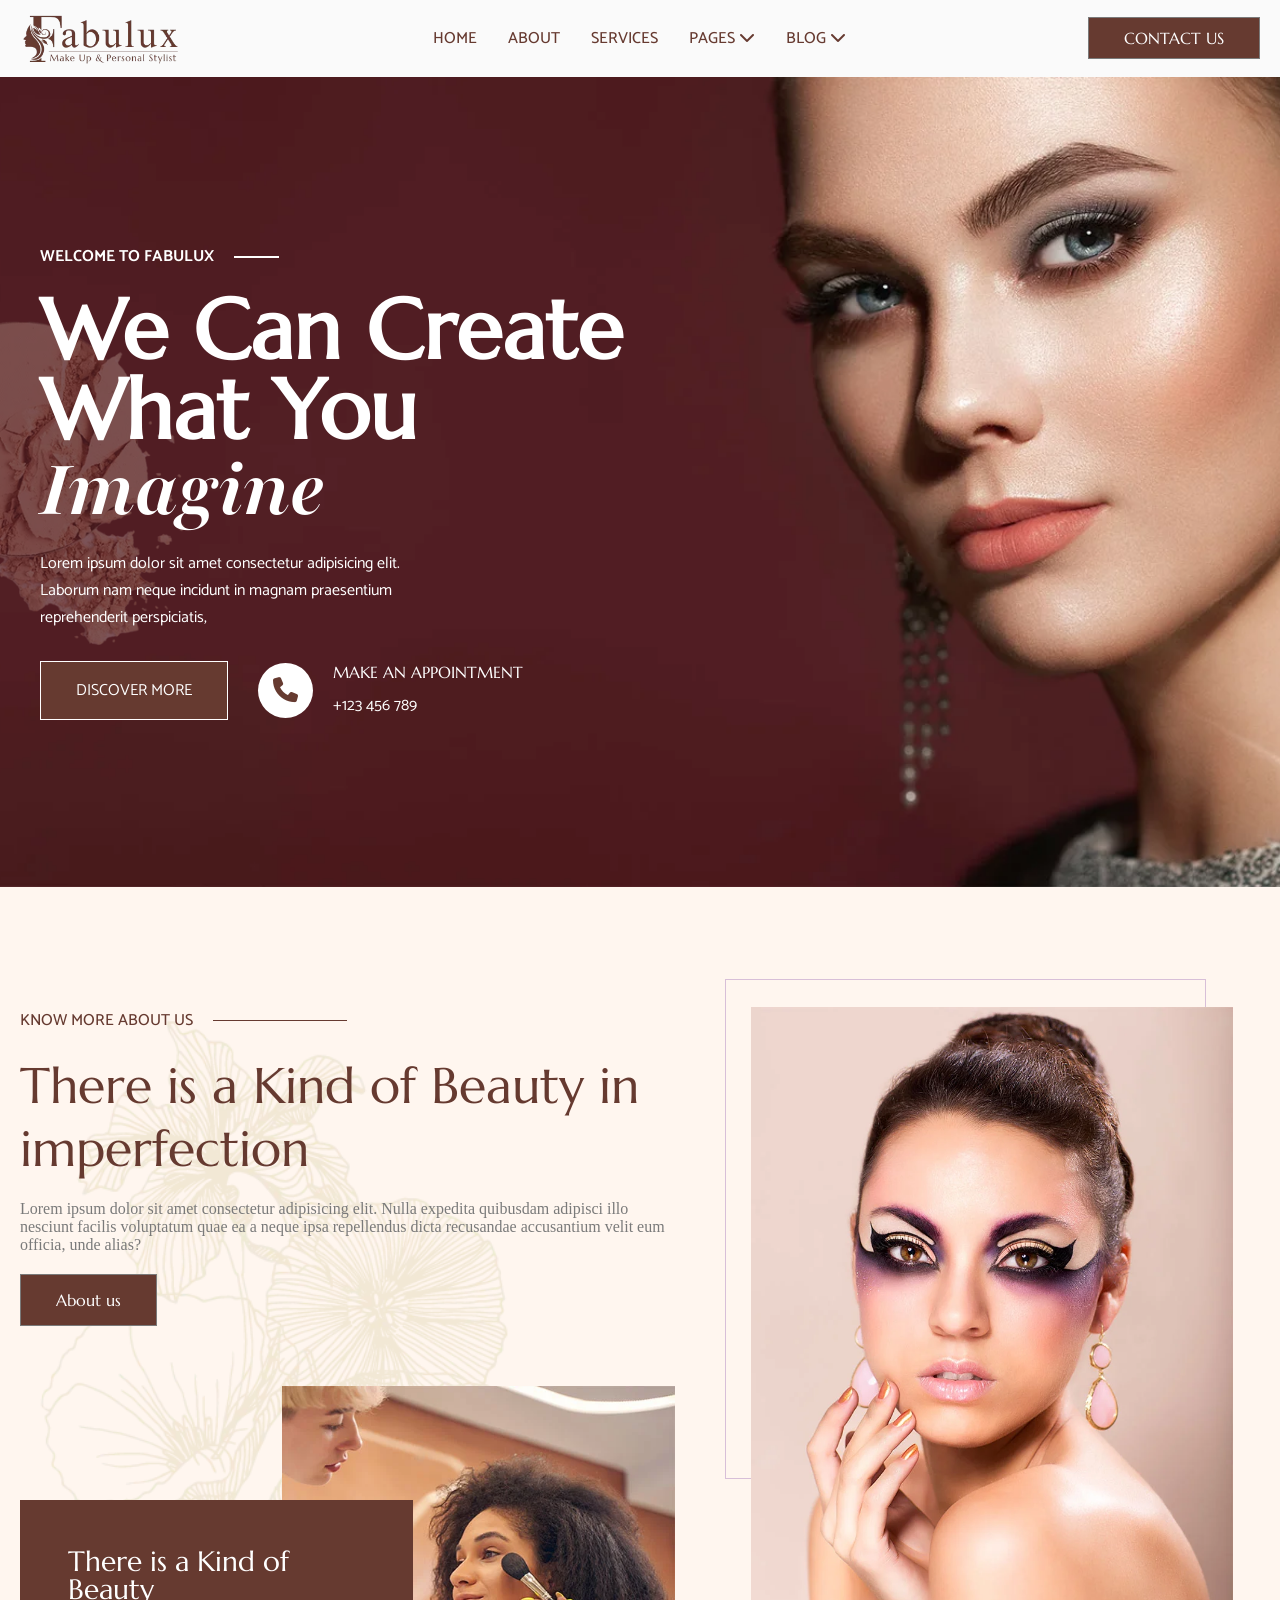
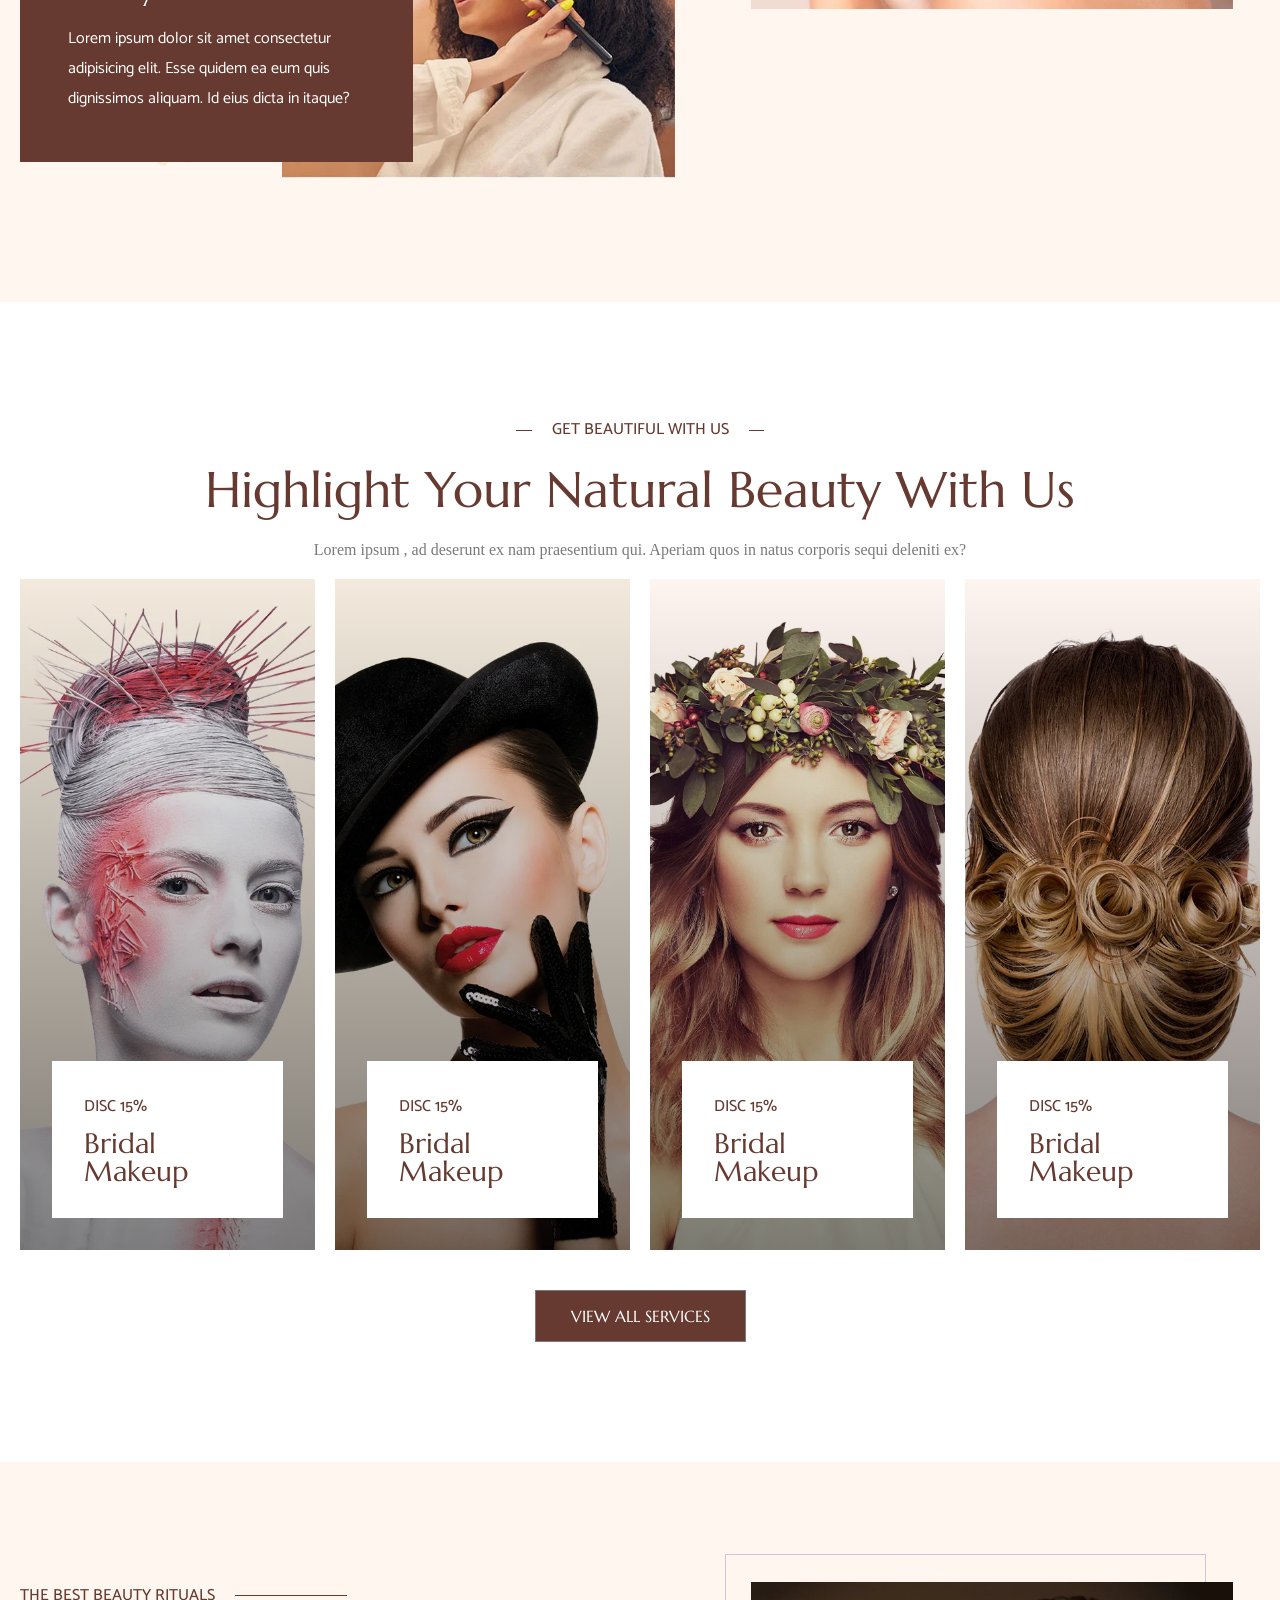
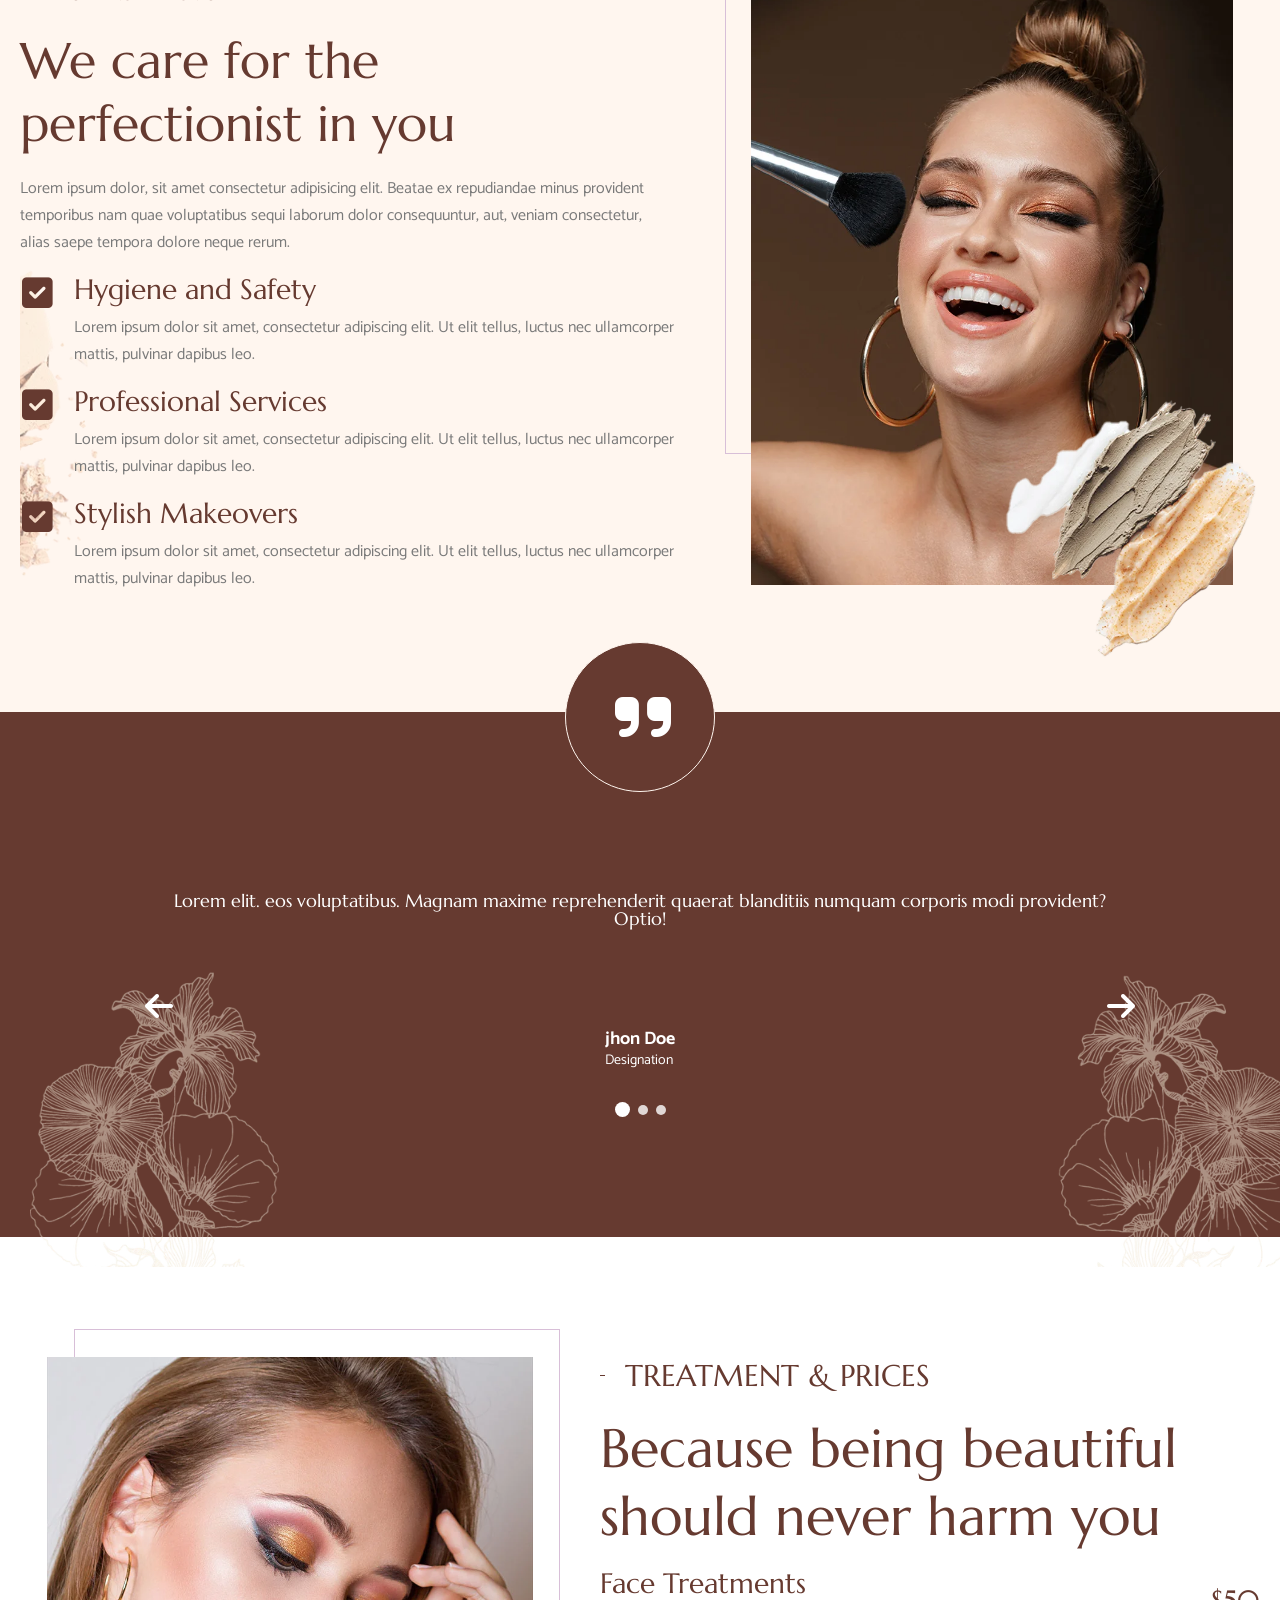
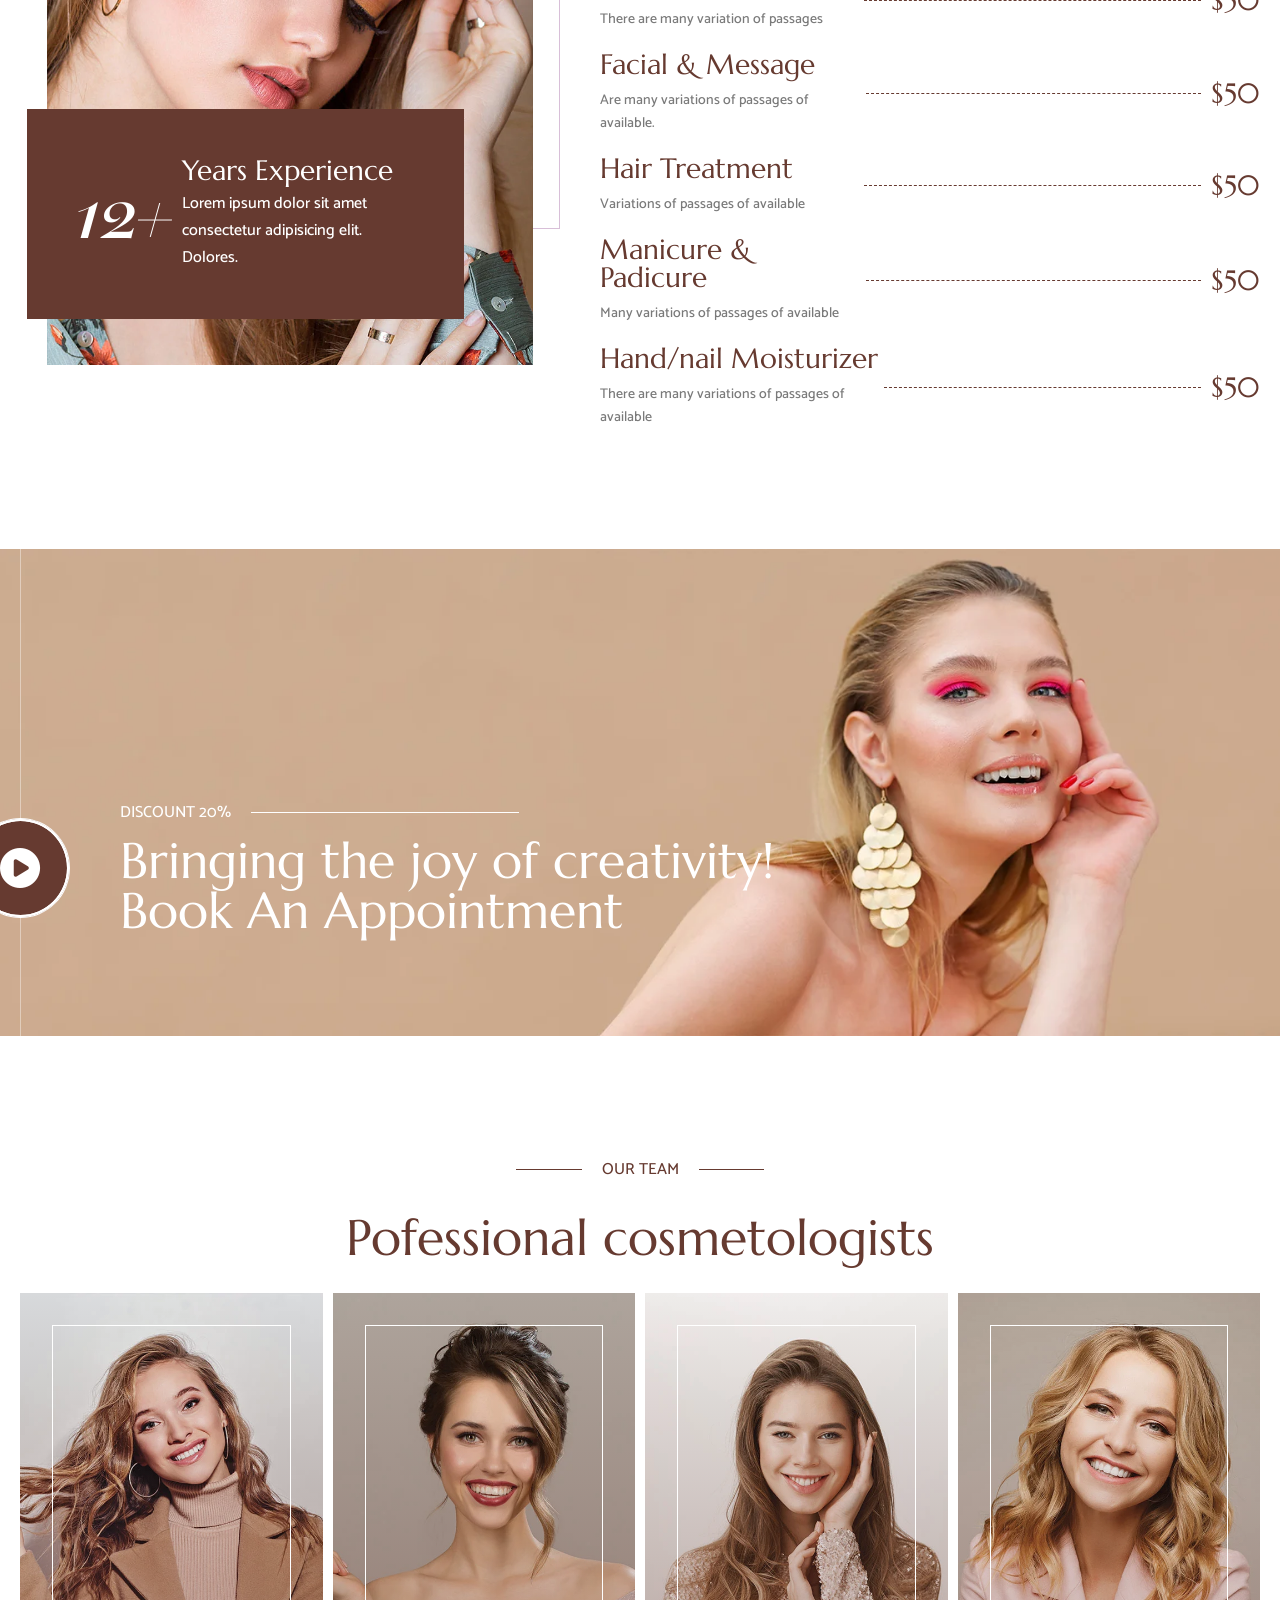
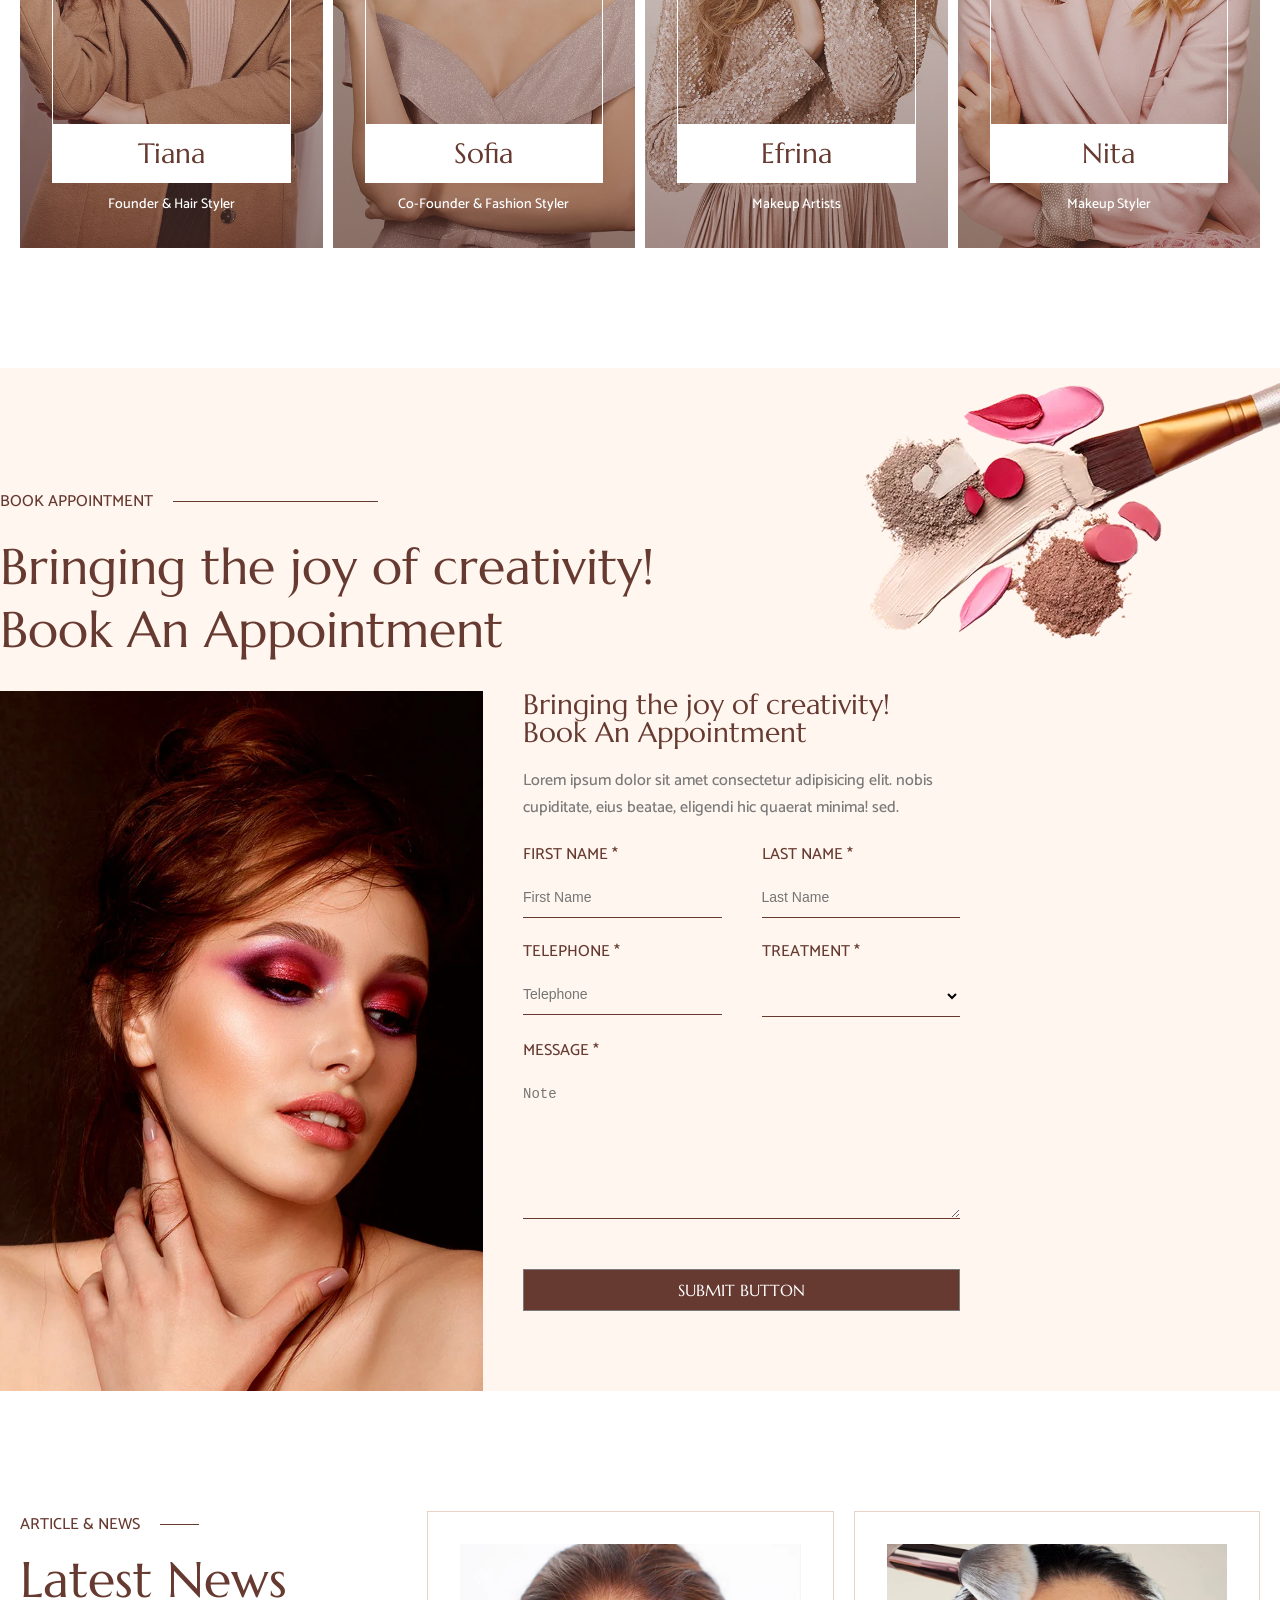
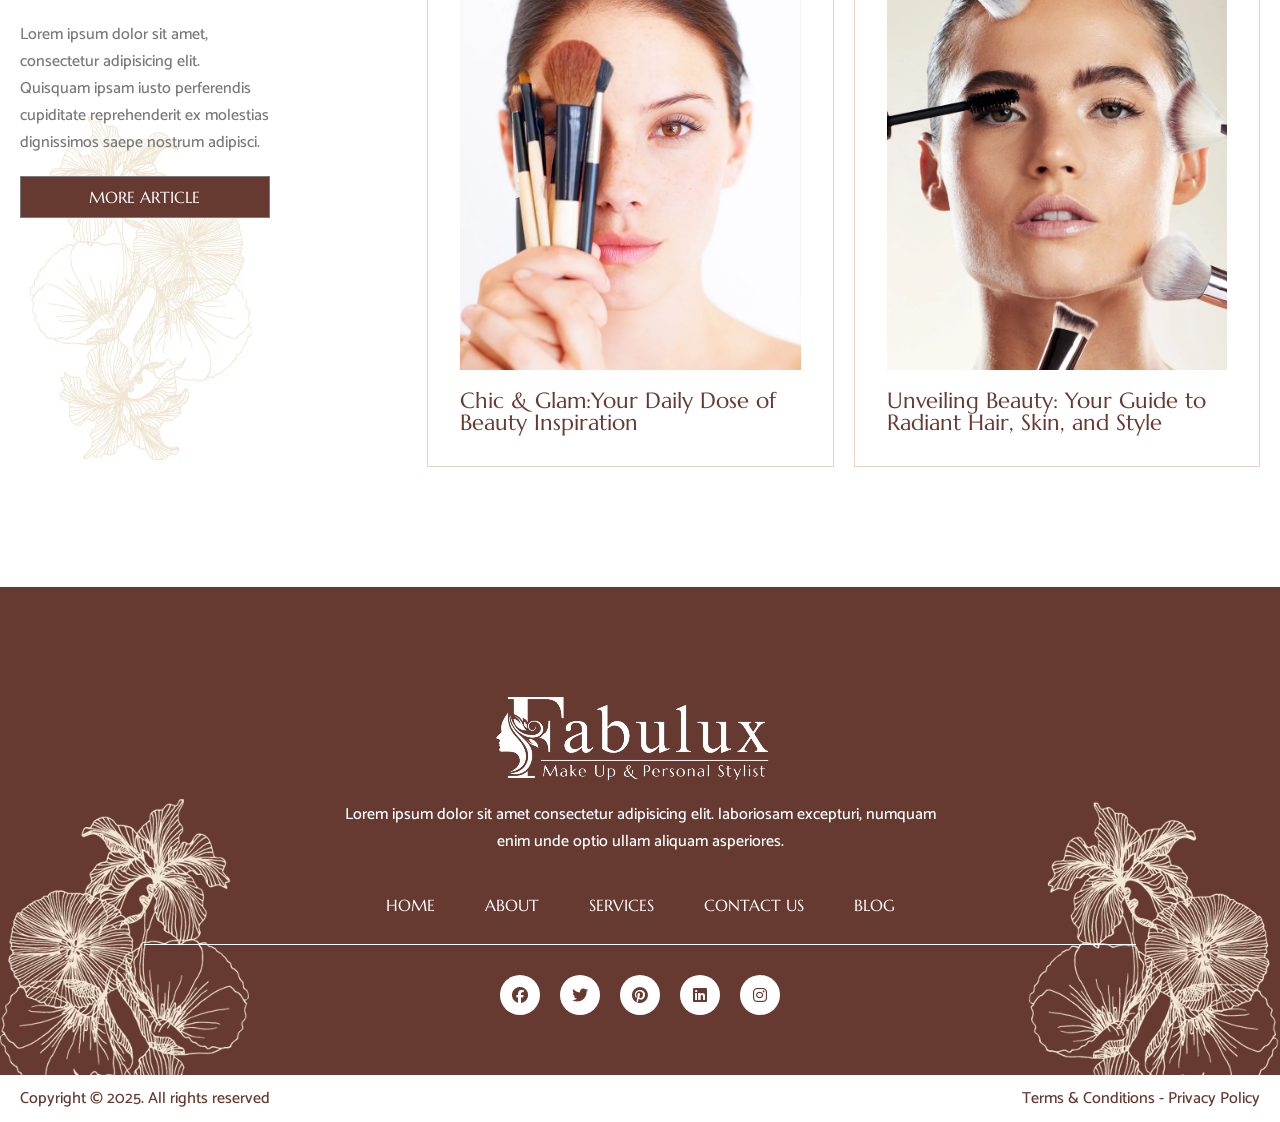
==== commit 74b0ce24: "9th commit for adding links" ====
--- a/index.html
+++ b/index.html
@@ -28,7 +28,7 @@
       <nav class="navbar">
         <img src="./Fabuluxlogocoklat.webp" alt="" />
         <ul class="links">
-          <li><a href="home.html">HOME </a></li>
+          <li><a href="index.html">HOME </a></li>
           <li><a href="about.html">ABOUT</a></li>
           <li><a href="services.html">SERVICES</a></li>
           <li class="dropdown">
@@ -528,7 +528,7 @@
           <p>Lorem ipsum dolor sit amet consectetur adipisicing elit. laboriosam excepturi, numquam enim unde optio ullam aliquam asperiores.</p>
         
         <nav class="footer-links">
-          <a href="home.html">Home</a>
+          <a href="index.html">Home</a>
 <a href="about.html">About</a>
 <a href="services.html">Services</a>
 <a href="contact.html">Contact Us</a>
@@ -536,21 +536,21 @@
         </nav>
         <div class="footer-divider"></div>
         <div class="footer-socials">
-          <div class="social-link">
+          <a href="https://www.facebook.com" class="social-link">
             <i class="fa-brands fa-facebook"></i>
-          </div>
-          <div class="social-link">
+          </a>
+          <a href="https://www.twitter.com" class="social-link">
             <i class="fa-brands fa-twitter"></i>
-          </div>
-          <div class="social-link">
+          </a>
+          <a href="https://www.pinterest.com" class="social-link">
             <i class="fa-brands fa-pinterest"></i>
-          </div>
-          <div class="social-link">
+          </a>
+          <a href="https://www.linkedin.com" class="social-link">
             <i class="fa-brands fa-linkedin"></i>
-          </div>
-          <div class="social-link">
+          </a>
+          <a href="https://www.instagram.com" class="social-link">
             <i class="fa-brands fa-instagram"></i>
-          </div>
+          </a>
         </div>
       </div>
     </footer>
--- a/style.css
+++ b/style.css
@@ -20,10 +20,11 @@
   margin: 0;
   box-sizing: border-box;
 }
-
-body {
+html, body {
   overflow-x: hidden;
   width: 100%;
+   padding: 0;
+  margin: 0;
 }
 
 section {
@@ -562,7 +563,7 @@
 .beauty-rituals-section {
   background-color: var(--secondary-background-color);
   position: relative;
-  z-index: 1;
+  z-index: 0;
   width: 100%;
 }
 
@@ -705,6 +706,7 @@
   padding: 30px 30px 120px 30px;
   position: relative;
   width: 100%;
+  z-index: 1;
 }
 .testimonial-section::before {
   content: "";
@@ -716,6 +718,7 @@
   opacity: 0.5;
   position: absolute;
   width: 100%;
+  z-index: -1;
 }
 .testimonial-section .testimonial-container {
   width: 100%;
@@ -724,18 +727,19 @@
   display: flex;
   flex-direction: column;
   align-items: center;
+  z-index: 2;
 }
 .testimonial-container .quote-icon {
   width: 150px;
   height: 150px;
   border: 1px solid var(--secondary-background-color);
-  background-color: var(--primary-background-color);
+  background-color:var(--primary-background-color);
   border-radius: 50%;
   display: flex;
   align-items: center;
   justify-content: center;
-  transform: translateY(-120px);
-  z-index: 1;
+  transform: translateY(-100px);
+  z-index: 3;
 }
 .quote-icon i {
   transform: scale(4) rotate(180deg);
@@ -890,25 +894,26 @@
   flex-direction: column;
   gap: 20px;
 }
-.price-right .price-right-box {
+/* .price-right .price-right-box {
   display: flex;
   flex-direction: column;
   gap: 40px;
-}
-.price-right-box .price-right-subheading {
+} */
+.price-right .price-right-subheading {
   display: flex;
   align-items: center;
   gap: 20px;
   width: 50%;
 }
 
-.price-right-box .price-right-subheading h6 {
+ .price-right-subheading h6 {
   font-size: 30px;
   color: var(--primary-text-color);
   font-family: var(--secondary-font-family);
-  font-weight: 500;
-}
-.price-right-box .price-right-subheading::before {
+  /* background-color: yellow; */
+  font-weight: 500;
+}
+ .price-right-subheading::before {
   content: "";
   flex-grow: 1;
   flex: 1;
@@ -1565,6 +1570,7 @@
   text-decoration: none;
   text-transform: uppercase;
   color: white;
+  text-align: center;
   padding: 10px 20px;
   font-size: 16px;
   font-family: var(--secondary-font-family);
@@ -1592,6 +1598,7 @@
   display: flex;
   justify-content: center;
   align-items: center;
+  text-decoration: none;
 }
 .social-link i {
   color: var(--primary-text-color);
@@ -1733,6 +1740,11 @@
     height: 25px;
   }
 
+.inner-paint-box img {
+  width: 75%;
+}
+
+
   /* PRICE SECTION  */
   .price-section .price-container {
     width: 100%;
@@ -1747,7 +1759,7 @@
     width: 100%;
   }
 
-  .price-right-box .price-right-subheading h6 {
+  .price-right .price-right-subheading h6 {
     font-size: 30px;
     color: var(--primary-text-color);
     font-family: var(--secondary-font-family);
@@ -1979,6 +1991,14 @@
     font-weight: 500;
     color: var(--primary-text-color);
   }
+  .services-container .services-subheading {
+    width: 100%;
+    margin: 0 auto;
+    display: flex;
+    gap: 20px;
+    justify-content: center;
+    align-items: center;
+  }
   .services-container p {
     color: var(--secondary-text-color);
     text-align: center;
@@ -2001,6 +2021,9 @@
   }
 
   /* BEAUTY RITUALS SECTION  */
+  .beauty-rituals-section{
+    padding: 120px 20px 120px 20px;
+  }
   .beauty-left .beauty-subheading {
     display: flex;
     align-items: center;
@@ -2026,8 +2049,16 @@
     font-weight: 500;
     line-height: 20px;
   }
+  .beauty-right .empty {
+  height: 350px;
+  width: 90%;
+  position: absolute;
+  top: -28px;
+  border: 1px solid thistle;
+  left: 0;
+}
   .inner-paint-box img {
-    width: 40%;
+    width: 50%;
   }
 
   /* TESTIMONIAL SECTION  */
@@ -2086,7 +2117,7 @@
     gap: 20px;
     width: 100%;
   }
-  .price-right-box .price-right-subheading h6 {
+  .price-right .price-right-subheading h6 {
     font-size: 26px;
     color: var(--primary-text-color);
     font-family: var(--secondary-font-family);
@@ -2210,10 +2241,10 @@
     background-repeat: no-repeat;
     background-size: cover;
     position: absolute;
-    top: 0;
-    left: 80%;
-
-    width: 20%;
+    top: -20px;
+    left: 60%;
+
+    width: 50%;
     height: 20%;
     z-index: -1;
   }
@@ -2344,6 +2375,12 @@
     font-size: 14px;
     padding: 0;
   }
+  .footer-container .footer-divider {
+  width: 100%;
+  height: 10px;
+  border-bottom: 1px solid white;
+  margin-bottom: 20px;
+}
   /* COPYRIGHT SECTION  */
   .copyright {
     width: 100%;
